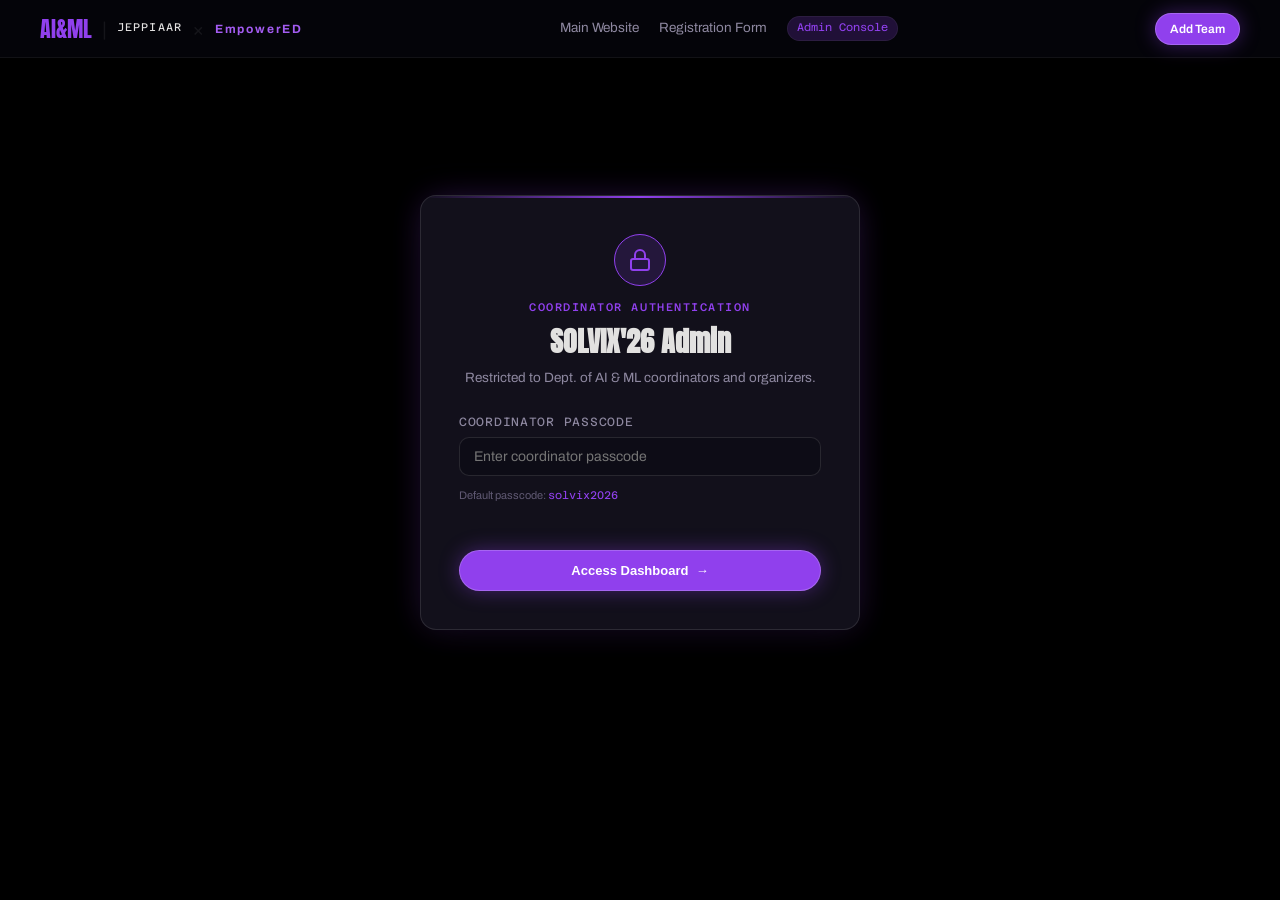
==== admin.html @ bdf1dc88 "Update admin.html" ====
<!DOCTYPE html>
<html lang="en">
<head>
<meta charset="utf-8">
<meta name="viewport" content="width=device-width, initial-scale=1, viewport-fit=cover">
<title>Admin Dashboard — SOLVIX'26 | HackRush 2K26</title>
<meta name="description" content="Coordinator & Admin Management Portal for SOLVIX'26 24-hour hackathon.">
<meta name="theme-color" content="#000000">
<meta name="color-scheme" content="dark">
<link rel="icon" href="data:image/svg+xml,%3Csvg xmlns='http://www.w3.org/2000/svg' viewBox='0 0 100 100'%3E%3Crect width='100' height='100' rx='22' fill='%23000000'/%3E%3Ctext x='50' y='50' dy='.36em' text-anchor='middle' font-family='sans-serif' font-weight='700' font-size='74' fill='%239040ED'%3ES%3C/text%3E%3C/svg%3E">
<link rel="preconnect" href="https://fonts.googleapis.com">
<link rel="preconnect" href="https://fonts.gstatic.com" crossorigin>
<link rel="stylesheet" href="https://fonts.googleapis.com/css2?family=Anton&family=Archivo:wght@400;500;600;700&family=Azeret+Mono:wght@400;500&display=swap">

<!-- Supabase CDN for live database sync if configured -->
<script src="https://cdn.jsdelivr.net/npm/@supabase/supabase-js@2"></script>
<script>
  // Optional built-in Supabase configuration. Keep credentials in this page or leave blank for local fallback.
  window.SOLVIX_SUPABASE_CONFIG = window.SOLVIX_SUPABASE_CONFIG || { url: 'https://jcpkgwbmalxhooxscpve.supabase.co', anonKey: 'sb_publishable_9Qg6FE8AYh88bM0kfgV_-g_rUemvzop' };
</script>

<style>
/* ==========================================================================
   SOLVIX'26 / HACKRUSH 2K26 — STANDALONE ADMIN STYLESHEET
   Self-contained: tokens, resets, cards, tables, badges, modals, animations
   ========================================================================== */
:root {
  --void: #000000;
  --ink: #06050b;
  --ink-2: #0b0912;
  --card: #12101b;
  --card-hover: #181525;
  --card-solid: #0e0c16;
  --border: rgba(226, 225, 224, 0.12);
  --border-subtle: rgba(226, 225, 224, 0.06);
  --border-focus: #9040ed;
  --r-card: 16px;
  --violet: #9040ed;
  --violet-lo: #5b2a96;
  --violet-glow: rgba(144, 64, 237, 0.38);
  --bone: #e2e1e0;
  --ash: #8e88a0;
  --ash-dim: #605973;
  --hair: rgba(226, 225, 224, 0.08);
  --hair-2: rgba(226, 225, 224, 0.05);
  --emerald: #10B981;
  --amber: #F59E0B;
  --crimson: #EF4444;
  --f-display: 'Anton', impact, sans-serif;
  --f-body: 'Archivo', system-ui, -apple-system, sans-serif;
  --f-mono: 'Azeret Mono', monospace;
}

*, *::before, *::after {
  box-sizing: border-box;
  margin: 0;
  padding: 0;
}

html {
  font-size: 16px;
  scroll-behavior: smooth;
  background-color: var(--void);
  color: var(--bone);
  font-family: var(--f-body);
  -webkit-font-smoothing: antialiased;
  -moz-osx-font-smoothing: grayscale;
}

body {
  min-height: 100vh;
  background-color: var(--void);
  color: var(--bone);
  overflow-x: hidden;
  position: relative;
  line-height: 1.5;
}

/* Background Atmosphere */
.hue {
  position: fixed;
  inset: 0;
  pointer-events: none;
  z-index: -2;
  background: 
    radial-gradient(ellipse 65% 50% at 50% -10%, rgba(144, 64, 237, 0.18), transparent 70%),
    radial-gradient(ellipse 50% 40% at 85% 90%, rgba(91, 42, 150, 0.12), transparent 60%),
    #000000;
}

.grain {
  position: fixed;
  inset: 0;
  pointer-events: none;
  z-index: -1;
  opacity: 0.025;
  background-image: radial-gradient(#fff 1px, transparent 1px);
  background-size: 24px 24px;
}

/* Typography Helpers */
.eyebrow {
  font-family: var(--f-mono);
  font-size: 11px;
  letter-spacing: 0.14em;
  text-transform: uppercase;
  color: var(--violet);
  margin-bottom: 6px;
  font-weight: 500;
}

.mono {
  font-family: var(--f-mono);
  font-variant-numeric: tabular-nums;
  letter-spacing: 0.02em;
}

.container {
  max-width: 1240px;
  margin-inline: auto;
  padding-inline: 20px;
}

/* Navigation */
.nav {
  position: fixed;
  top: 0;
  left: 0;
  right: 0;
  z-index: 90;
  background: rgba(6, 5, 11, 0.82);
  backdrop-filter: blur(14px);
  -webkit-backdrop-filter: blur(14px);
  border-bottom: 1px solid var(--border-subtle);
  padding: 12px 0;
}

.nav__in {
  display: flex;
  align-items: center;
  justify-content: space-between;
  gap: 16px;
}

.nav__logos {
  display: flex;
  align-items: center;
  gap: 10px;
  text-decoration: none;
}

.nav__links {
  display: flex;
  align-items: center;
  gap: 20px;
}

.nav__links a {
  color: var(--ash);
  text-decoration: none;
  font-size: 13.5px;
  transition: color 0.15s ease;
}

.nav__links a:hover {
  color: var(--bone);
}

.nav__right {
  display: flex;
  align-items: center;
  gap: 10px;
}

/* Buttons */
.btn {
  display: inline-flex;
  align-items: center;
  justify-content: center;
  gap: 8px;
  padding: 10px 18px;
  border-radius: 9999px;
  font-size: 13px;
  font-weight: 600;
  cursor: pointer;
  text-decoration: none;
  transition: all 0.2s cubic-bezier(0.16, 1, 0.3, 1);
  white-space: nowrap;
}

.btn--primary {
  background: var(--violet);
  color: #ffffff;
  border: 1px solid rgba(255, 255, 255, 0.2);
  box-shadow: 0 0 20px var(--violet-glow);
}

.btn--primary:hover {
  background: #9f54f7;
  transform: translateY(-1px);
  box-shadow: 0 0 26px rgba(144, 64, 237, 0.5);
}

.btn--ghost {
  background: rgba(226, 225, 224, 0.04);
  color: var(--bone);
  border: 1px solid var(--border);
}

.btn--ghost:hover {
  background: rgba(226, 225, 224, 0.09);
  border-color: rgba(226, 225, 224, 0.25);
  color: #fff;
}

.btn--sm {
  padding: 6px 14px;
  font-size: 12px;
}

/* Chips & Badges */
.chip {
  display: inline-flex;
  align-items: center;
  padding: 3px 9px;
  border-radius: 9999px;
  font-family: var(--f-mono);
  font-size: 11px;
  background: rgba(226, 225, 224, 0.06);
  border: 1px solid var(--border-subtle);
  color: var(--ash);
}

.dot {
  width: 6px;
  height: 6px;
  border-radius: 50%;
  display: inline-block;
  background: var(--ash);
}

.dot--live {
  background: var(--emerald);
  box-shadow: 0 0 8px var(--emerald);
}

/* Fields & Inputs */
.field {
  margin-bottom: 16px;
  display: flex;
  flex-direction: column;
  gap: 6px;
  text-align: left;
}

.field label {
  font-size: 12px;
  font-family: var(--f-mono);
  color: var(--ash);
  text-transform: uppercase;
  letter-spacing: 0.06em;
}

.field input,
.field select,
.filter-bar input,
.filter-bar select {
  background: rgba(14, 12, 22, 0.85);
  border: 1px solid var(--border);
  border-radius: 10px;
  padding: 11px 14px;
  color: var(--bone);
  font-family: var(--f-body);
  font-size: 14px;
  outline: none;
  transition: border-color 0.2s ease, box-shadow 0.2s ease;
}

.field input:focus,
.field select:focus,
.filter-bar input:focus,
.filter-bar select:focus {
  border-color: var(--border-focus);
  box-shadow: 0 0 0 3px rgba(144, 64, 237, 0.2);
}

.error-msg {
  color: var(--crimson);
  font-size: 12px;
  margin-top: 4px;
}

/* Login Wrapper */
.admin-login-wrap {
  min-height: 85vh;
  display: grid;
  place-items: center;
  padding: 100px 16px 40px;
}

.admin-login-card {
  background: var(--card);
  border: 1px solid var(--border);
  border-radius: var(--r-card);
  padding: clamp(28px, 4vw, 38px);
  max-width: 440px;
  width: 100%;
  box-shadow: 0 16px 48px -12px rgba(0, 0, 0, 0.7), 0 0 36px -8px var(--violet-glow);
  position: relative;
  overflow: hidden;
}

.admin-login-card::before {
  content: '';
  position: absolute;
  top: 0; left: 0; right: 0;
  height: 2px;
  background: linear-gradient(90deg, transparent, var(--violet), transparent);
}

/* Stat Cards */
.stat-card {
  background: var(--card);
  border: 1px solid var(--border);
  border-radius: var(--r-card);
  padding: 22px 24px;
  position: relative;
  overflow: hidden;
  transition: transform 0.2s ease, border-color 0.2s ease;
}

.stat-card:hover {
  transform: translateY(-2px);
  border-color: rgba(144, 64, 237, 0.35);
}

.stat-card::after {
  content: '';
  position: absolute;
  bottom: 0; left: 0; right: 0;
  height: 2px;
  background: var(--violet);
  opacity: 0.6;
}

.stat-k {
  font-family: var(--f-mono);
  font-size: 11px;
  letter-spacing: 0.1em;
  text-transform: uppercase;
  color: var(--ash);
  margin: 0;
}

.stat-v {
  font-family: var(--f-display);
  font-size: 38px;
  line-height: 1.1;
  color: var(--bone);
  margin: 8px 0 0;
}

.stat-sub {
  font-size: 12px;
  color: var(--ash-dim);
  margin: 4px 0 0;
}

/* Filter Bar */
.filter-bar {
  background: var(--card);
  border: 1px solid var(--border);
  border-radius: var(--r-card);
  padding: 16px 20px;
  display: flex;
  flex-wrap: wrap;
  gap: 14px;
  align-items: center;
  justify-content: space-between;
  margin-bottom: 24px;
}

/* Table */
.tbl-wrap {
  background: var(--card);
  border: 1px solid var(--border);
  border-radius: var(--r-card);
  overflow-x: auto;
  margin-bottom: 40px;
  box-shadow: 0 10px 30px rgba(0, 0, 0, 0.4);
}

.reg-tbl {
  width: 100%;
  border-collapse: collapse;
  font-size: 13.5px;
  text-align: left;
}

.reg-tbl th {
  background: rgba(255, 255, 255, 0.03);
  padding: 14px 16px;
  font-family: var(--f-mono);
  font-size: 11px;
  text-transform: uppercase;
  letter-spacing: 0.08em;
  color: var(--ash);
  border-bottom: 1px solid var(--border);
  white-space: nowrap;
}

.reg-tbl td {
  padding: 14px 16px;
  border-bottom: 1px solid rgba(255, 255, 255, 0.04);
  color: var(--bone);
  vertical-align: middle;
}

.reg-tbl tr:hover td {
  background: rgba(144, 64, 237, 0.05);
}

/* Status Badges */
.status-badge {
  display: inline-flex;
  align-items: center;
  gap: 6px;
  padding: 4px 11px;
  border-radius: 9999px;
  font-family: var(--f-mono);
  font-size: 11px;
  text-transform: uppercase;
  letter-spacing: 0.05em;
  font-weight: 600;
}

.status-badge.verified,
.status-badge.approved {
  background: rgba(16, 185, 129, 0.14);
  color: #10B981;
  border: 1px solid rgba(16, 185, 129, 0.32);
}

.status-badge.pending {
  background: rgba(245, 158, 11, 0.14);
  color: #F59E0B;
  border: 1px solid rgba(245, 158, 11, 0.32);
}

.status-badge.rejected {
  background: rgba(239, 68, 68, 0.14);
  color: #EF4444;
  border: 1px solid rgba(239, 68, 68, 0.32);
}

/* Action Buttons */
.action-btn-group {
  display: flex;
  gap: 6px;
  align-items: center;
}

.action-icon-btn {
  padding: 6px 11px;
  border-radius: 8px;
  font-size: 12px;
  font-weight: 500;
  cursor: pointer;
  border: 1px solid var(--border);
  background: rgba(255, 255, 255, 0.04);
  color: var(--bone);
  transition: all 0.18s ease;
  display: inline-flex;
  align-items: center;
  gap: 5px;
}

.action-icon-btn:hover {
  background: var(--violet);
  border-color: var(--violet);
  color: #fff;
}

.action-icon-btn.btn-approve:hover {
  background: var(--emerald);
  border-color: var(--emerald);
  color: #000;
}

.action-icon-btn.btn-reject:hover {
  background: var(--crimson);
  border-color: var(--crimson);
  color: #fff;
}

/* Modals */
#detailModal, #sqlModal, #supaConfigModal {
  display: none;
  position: fixed;
  inset: 0;
  background: rgba(0, 0, 0, 0.88);
  backdrop-filter: blur(14px);
  -webkit-backdrop-filter: blur(14px);
  z-index: 1000;
  overflow-y: auto;
  padding: 40px 16px;
}

#detailModal.active, #sqlModal.active, #supaConfigModal.active {
  display: grid;
  place-items: center;
}

.detail-card {
  background: #110f1a;
  border: 1px solid var(--border);
  border-radius: 18px;
  max-width: 740px;
  width: 100%;
  padding: clamp(24px, 3.5vw, 34px);
  position: relative;
  box-shadow: 0 24px 64px -12px rgba(0, 0, 0, 0.8), 0 0 34px -8px var(--violet-glow);
}

.facts__k {
  font-family: var(--f-mono);
  font-size: 10.5px;
  letter-spacing: 0.1em;
  text-transform: uppercase;
  color: var(--ash-dim);
}

@keyframes spin {
  from { transform: rotate(0deg); }
  to { transform: rotate(360deg); }
}

@media (max-width: 800px) {
  .nav__links { display: none; }
  .filter-bar { flex-direction: column; align-items: stretch; }
}
</style>
</head>
<body>

<div class="hue"></div>
<div class="grain"></div>

<!-- ================= NAV ================= -->
<header class="nav" id="nav">
  <div class="container nav__in">
    <a href="index.html" class="nav__logos">
      <span style="font-family:var(--f-display); font-size:22px; color:var(--violet);">AI&amp;ML</span>
      <span style="color:var(--hair); font-size:20px;">|</span>
      <span style="font-family:var(--f-mono); font-size:11px; letter-spacing:0.1em; color:var(--bone);">JEPPIAAR</span>
      <span style="color:var(--hair); font-size:20px;">&times;</span>
      <span style="font-family:var(--f-body); font-weight:700; font-size:12px; letter-spacing:0.15em; color:#A45CF2;">EmpowerED</span>
    </a>
    <nav class="nav__links">
      <a href="index.html">Main Website</a>
      <a href="register.html">Registration Form</a>
      <span class="chip" style="background:rgba(144,64,237,0.2); color:var(--violet); font-size:11px;">Admin Console</span>
    </nav>
    <div class="nav__right">
      <button id="logoutBtn" class="btn btn--ghost btn--sm" style="display:none;">Sign Out</button>
      <a class="btn btn--primary btn--sm" href="register.html">Add Team</a>
    </div>
  </div>
</header>

<!-- ================= LOGIN SECTION ================= -->
<div id="loginView" class="admin-login-wrap">
  <div class="admin-login-card">
    <div style="text-align:center; margin-bottom:24px;">
      <div style="width:52px; height:52px; border-radius:50%; background:rgba(144, 64, 237, 0.15); border:1px solid var(--violet); color:var(--violet); display:grid; place-items:center; margin:0 auto 14px;">
        <svg width="24" height="24" viewBox="0 0 24 24" fill="none" stroke="currentColor" stroke-width="2"><rect x="3" y="11" width="18" height="11" rx="2" ry="2"/><path d="M7 11V7a5 5 0 0 1 10 0v4"/></svg>
      </div>
      <p class="eyebrow" style="margin:0;">Coordinator Authentication</p>
      <h2 style="font-family:var(--f-display); font-size:28px; margin:4px 0;">SOLVIX'26 Admin</h2>
      <p style="color:var(--ash); font-size:13.5px; margin-top:6px;">Restricted to Dept. of AI &amp; ML coordinators and organizers.</p>
    </div>

    <form id="adminLoginForm">
      <div class="field">
        <label for="adminPass">Coordinator Passcode</label>
        <input type="password" id="adminPass" placeholder="Enter coordinator passcode" required autocomplete="current-password">
        <small style="color:var(--ash-dim); font-size:11px; margin-top:5px; display:block;">Default passcode: <code style="color:var(--violet); font-family:var(--f-mono);">solvix2026</code></small>
        <small class="error-msg" id="loginError"></small>
      </div>

      <button type="submit" class="btn btn--primary" style="width:100%; margin-top:20px; padding:12px;">
        Access Dashboard &nbsp;&rarr;
      </button>
    </form>
  </div>
</div>

<!-- ================= DASHBOARD MAIN VIEW ================= -->
<div id="dashboardView" style="display:none; padding:120px 0 60px;">
  <div class="container">

    <!-- Header bar -->
    <div style="display:flex; flex-wrap:wrap; justify-content:space-between; align-items:flex-end; gap:16px; margin-bottom:30px;">
      <div>
        <p class="eyebrow">Event Management Console</p>
        <h1 style="font-family:var(--f-display); font-size:clamp(32px, 5vw, 48px); margin:4px 0 0;">
          Registrations &amp; Verification
        </h1>
      </div>

      <div style="display:flex; gap:10px; flex-wrap:wrap;">
        <button id="showSupaConfigBtn" class="btn btn--ghost btn--sm" style="border-color:rgba(144,64,237,0.4); color:var(--violet);">
          <svg width="15" height="15" viewBox="0 0 24 24" fill="none" stroke="currentColor" stroke-width="2"><circle cx="12" cy="12" r="3"/><path d="M19.4 15a1.65 1.65 0 0 0 .33 1.82l.06.06a2 2 0 0 1 0 2.83 2 2 0 0 1-2.83 0l-.06-.06a1.65 1.65 0 0 0-1.82-.33 1.65 1.65 0 0 0-1 1.51V21a2 2 0 0 1-2 2 2 2 0 0 1-2-2v-.09A1.65 1.65 0 0 0 9 19.4a1.65 1.65 0 0 0-1.82.33l-.06.06a2 2 0 0 1-2.83 0 2 2 0 0 1 0-2.83l.06-.06a1.65 1.65 0 0 0 .33-1.82 1.65 1.65 0 0 0-1.51-1H3a2 2 0 0 1-2-2 2 2 0 0 1 2-2h.09A1.65 1.65 0 0 0 4.6 9a1.65 1.65 0 0 0-.33-1.82l-.06-.06a2 2 0 0 1 0-2.83 2 2 0 0 1 2.83 0l.06.06a1.65 1.65 0 0 0 1.82.33H9a1.65 1.65 0 0 0 1-1.51V3a2 2 0 0 1 2-2 2 2 0 0 1 2 2v.09a1.65 1.65 0 0 0 1 1.51 1.65 1.65 0 0 0 1.82-.33l.06-.06a2 2 0 0 1 2.83 0 2 2 0 0 1 0 2.83l-.06.06a1.65 1.65 0 0 0-.33 1.82V9a1.65 1.65 0 0 0 1.51 1H21a2 2 0 0 1 2 2 2 2 0 0 1-2 2h-.09a1.65 1.65 0 0 0-1.51 1z"/></svg>
          Connect Supabase
        </button>
        <button id="showSqlBtn" class="btn btn--ghost btn--sm">
          <svg width="15" height="15" viewBox="0 0 24 24" fill="none" stroke="currentColor" stroke-width="2"><path d="M4 7c0-2.2 3.6-4 8-4s8 1.8 8 4-3.6 4-8 4-8-1.8-8-4zM4 7v10c0 2.2 3.6 4 8 4s8-1.8 8-4V7"/></svg>
          Supabase SQL Setup
        </button>
        <button id="exportCsvBtn" class="btn btn--ghost btn--sm">
          <svg width="15" height="15" viewBox="0 0 24 24" fill="none" stroke="currentColor" stroke-width="2"><path d="M21 15v4a2 2 0 0 1-2 2H5a2 2 0 0 1-2-2v-4M7 10l5 5 5-5M12 15V3"/></svg>
          Export to CSV
        </button>
        <button id="refreshBtn" class="btn btn--primary btn--sm">
          <svg width="15" height="15" viewBox="0 0 24 24" fill="none" stroke="currentColor" stroke-width="2"><polyline points="23 4 23 10 17 10"/><polyline points="1 20 1 14 7 14"/><path d="M3.51 9a9 9 0 0 1 14.85-3.36L23 10M1 14l4.64 4.36A9 9 0 0 0 20.49 15"/></svg>
          Refresh Data
        </button>
      </div>
    </div>

    <!-- STATS CARDS -->
    <div style="display:grid; grid-template-columns:repeat(auto-fit, minmax(200px, 1fr)); gap:16px; margin-bottom:28px;">
      <div class="stat-card">
        <p class="stat-k">Total Teams</p>
        <p class="stat-v" id="statTotal">0</p>
        <p class="stat-sub">Strict Cap: 30 teams</p>
      </div>
      <div class="stat-card">
        <p class="stat-k">Slots Available</p>
        <p class="stat-v" id="statSlots" style="color:var(--violet);">30</p>
        <p class="stat-sub">Remaining openings</p>
      </div>
      <div class="stat-card">
        <p class="stat-k">Verified &amp; Paid</p>
        <p class="stat-v" id="statVerified" style="color:var(--emerald);">0</p>
        <p class="stat-sub">&#8377;299 received &amp; confirmed</p>
      </div>
      <div class="stat-card">
        <p class="stat-k">Pending Review</p>
        <p class="stat-v" id="statPending" style="color:var(--amber);">0</p>
        <p class="stat-sub">Awaiting verification</p>
      </div>
      <div class="stat-card">
        <p class="stat-k">Total Fees Collected</p>
        <p class="stat-v" id="statRevenue" style="color:var(--bone);">&#8377;0</p>
        <p class="stat-sub">From verified teams</p>
      </div>
    </div>

    <!-- FILTER & SEARCH BAR -->
    <div class="filter-bar">
      <div style="display:flex; flex:1; min-width:260px; max-width:440px;">
        <input type="text" id="searchInput" placeholder="Search by team, leader, college, ID, or UTR..." style="width:100%; padding:10px 14px; font-size:13px;">
      </div>

      <div style="display:flex; gap:10px; align-items:center;">
        <span style="font-family:var(--f-mono); font-size:12px; color:var(--ash);">Filter Status:</span>
        <select id="statusFilter" style="padding:10px 14px; font-size:13px; width:auto;">
          <option value="all">All Registrations</option>
          <option value="pending">Pending</option>
          <option value="verified">Verified</option>
          <option value="rejected">Rejected</option>
        </select>
      </div>
    </div>

    <!-- TABLE -->
    <div class="tbl-wrap">
      <table class="reg-tbl">
        <thead>
          <tr>
            <th>Reg ID</th>
            <th>Team Name &amp; College</th>
            <th>Size</th>
            <th>Leader &amp; Contact</th>
            <th>Transaction ID</th>
            <th>Status</th>
            <th>Payment Proof</th>
            <th>Actions</th>
          </tr>
        </thead>
        <tbody id="regTableBody">
          <tr>
            <td colspan="8" style="text-align:center; padding:40px; color:var(--ash);">
              Loading registrations from database...
            </td>
          </tr>
        </tbody>
      </table>
    </div>

  </div>
</div>

<!-- ================= FULL TEAM DETAIL MODAL ================= -->
<div id="detailModal">
  <div class="detail-card">
    <div style="display:flex; justify-content:space-between; align-items:flex-start; margin-bottom:20px;">
      <div>
        <span id="dtRegId" style="font-family:var(--f-mono); font-size:12px; color:var(--violet);">SOLVIX-26-XXXX</span>
        <h2 id="dtTeamName" style="font-family:var(--f-display); font-size:26px; margin:4px 0 0;">Team Details</h2>
        <p id="dtCollege" style="color:var(--ash); font-size:14px; margin:2px 0 0;">College Name</p>
      </div>
      <button id="closeDetailBtn" class="btn btn--ghost btn--sm">&times; Close</button>
    </div>

    <div style="display:grid; grid-template-columns:1fr 1fr; gap:16px; margin-bottom:20px; background:rgba(255,255,255,0.03); padding:16px; border-radius:12px;">
      <div>
        <span class="facts__k">Transaction / UTR ID</span>
        <p id="dtTxnId" class="mono" style="margin:4px 0 0; font-size:15px; color:#fff;">-</p>
      </div>
      <div>
        <span class="facts__k">Current Status</span>
        <p id="dtStatus" style="margin:4px 0 0;">-</p>
      </div>
    </div>

    <h4 style="font-family:var(--f-mono); font-size:12px; letter-spacing:0.1em; text-transform:uppercase; color:var(--ash); margin-bottom:12px;">
      Registered Members &amp; ID Cards
    </h4>
    <div id="dtMembersList" style="display:grid; gap:12px; margin-bottom:24px;"></div>

    <div style="margin-bottom:24px;">
      <h4 style="font-family:var(--f-mono); font-size:12px; letter-spacing:0.1em; text-transform:uppercase; color:var(--ash); margin-bottom:10px;">
        Payment Receipt Screenshot
      </h4>
      <div id="dtPaymentContainer" style="max-height:260px; overflow:hidden; border-radius:10px; border:1px solid var(--border); background:rgba(0,0,0,0.5); display:grid; place-items:center; padding:10px;">
        <img id="dtPaymentImg" src="" alt="Receipt" style="max-height:240px; max-width:100%; object-fit:contain; border-radius:6px; display:none;">
        <span id="dtPaymentLink">No screenshot preview</span>
      </div>
    </div>

    <div id="dtActionsBar" style="display:flex; justify-content:flex-end; gap:10px;"></div>
  </div>
</div>

<!-- ================= SUPABASE CONNECTION MODAL ================= -->
<div id="supaConfigModal">
  <div class="detail-card" style="max-width:620px;">
    <div style="display:flex; justify-content:space-between; align-items:center; margin-bottom:14px;">
      <div style="display:flex; align-items:center; gap:10px;">
        <div style="width:36px; height:36px; border-radius:50%; background:rgba(144, 64, 237, 0.15); border:1px solid var(--violet); color:var(--violet); display:grid; place-items:center;">
          <svg width="18" height="18" viewBox="0 0 24 24" fill="none" stroke="currentColor" stroke-width="2"><path d="M12 2v20M17 5H9.5a3.5 3.5 0 0 0 0 7h5a3.5 3.5 0 0 1 0 7H6"/></svg>
        </div>
        <h3 style="font-family:var(--f-display); font-size:22px; margin:0; color:var(--bone);">Supabase Settings</h3>
      </div>
      <button id="closeSupaConfigBtn" class="btn btn--ghost btn--sm">&times; Close</button>
    </div>

    <div id="supaStatusBadge" style="margin-bottom:18px; padding:12px 16px; border-radius:10px; font-size:13px; font-family:var(--f-mono); background:rgba(255,255,255,0.03); border:1px solid var(--border);">
      Checking configuration status...
    </div>

    <p style="color:var(--ash); font-size:13.5px; line-height:1.6; margin:0 0 16px;">
      Enter your Supabase project credentials. You can copy these from your <a href="https://supabase.com/dashboard" target="_blank" rel="noopener" style="color:var(--violet); text-decoration:underline;">Supabase Dashboard</a> &rarr; <b>Project Settings &rarr; API</b>. Once connected, registrations and live slot counters immediately sync across the whole app.
    </p>

    <div style="display:grid; gap:14px; margin-bottom:20px;">
      <div class="field">
        <label for="cfgSupaUrl">Project URL</label>
        <input type="text" id="cfgSupaUrl" placeholder="https://xyzabcdefghijklmnop.supabase.co" autocomplete="off">
        <small style="color:var(--ash-dim); font-size:11px; margin-top:3px;">Your Supabase Project URL (e.g. https://your-ref.supabase.co)</small>
      </div>

      <div class="field">
        <label for="cfgSupaKey">Anon Public Key</label>
        <input type="text" id="cfgSupaKey" placeholder="eyJhbGciOiJIUzI1NiIsInR5cCI6IkpXVCJ9..." autocomplete="off">
        <small style="color:var(--ash-dim); font-size:11px; margin-top:3px;">Your project's anon / public API key</small>
      </div>
    </div>

    <div id="supaTestFeedback" style="display:none; margin-bottom:16px; font-size:12.5px; font-family:var(--f-mono);"></div>

    <div style="display:flex; flex-wrap:wrap; justify-content:space-between; align-items:center; gap:10px; border-top:1px solid var(--hair-2); padding-top:16px;">
      <button type="button" id="clearSupaConfigBtn" class="btn btn--ghost btn--sm" style="color:#FCA5A5; border-color:rgba(239,68,68,0.3);">
        Disconnect / Reset
      </button>

      <div style="display:flex; gap:10px;">
        <button type="button" id="testSupaConfigBtn" class="btn btn--ghost btn--sm">
          Test Connection
        </button>
        <button type="button" id="saveSupaConfigBtn" class="btn btn--primary btn--sm">
          Save &amp; Connect
        </button>
      </div>
    </div>
  </div>
</div>

<!-- ================= SQL SETUP MODAL ================= -->
<div id="sqlModal">
  <div class="detail-card" style="max-width:680px;">
    <div style="display:flex; justify-content:space-between; align-items:center; margin-bottom:16px;">
      <h3 style="font-family:var(--f-display); font-size:22px; margin:0;">Supabase Database Schema</h3>
      <button id="closeSqlBtn" class="btn btn--ghost btn--sm">&times; Close</button>
    </div>
    <p style="color:var(--ash); font-size:13.5px; line-height:1.6; margin:0 0 14px;">
      To use a live Supabase project, copy and run this SQL query in your Supabase SQL Editor. It creates the <code style="color:var(--violet);">teams</code> table and sets up Row Level Security (RLS) policies.
    </p>
    <pre id="sqlCodeBlock" style="background:#0a0a0c; border:1px solid var(--border); border-radius:8px; padding:16px; font-family:var(--f-mono); font-size:12px; color:var(--bone); max-height:260px; overflow-y:auto; line-height:1.5; white-space:pre-wrap;"></pre>
    <div style="display:flex; justify-content:flex-end; margin-top:16px; gap:10px;">
      <button id="copySqlBtn" class="btn btn--primary btn--sm">Copy SQL</button>
    </div>
  </div>
</div>

<!-- ==========================================================================
     STANDALONE JAVASCRIPT LOGIC
     Authentication, Supabase Integration, LocalStorage Sync, Stats, Modals, CSV
     ========================================================================== -->
<script>
(function() {
  const LOCAL_STORAGE_KEY = 'hackrush_2k26_local_teams';
  const ADMIN_PASSCODES = ['solvix2026', 'admin@solvix', 'solvixadmin'];

  const SUPABASE_SCHEMA_SQL = `-- HACKRUSH 2K26 / SOLVIX'26 DATABASE SCHEMA
CREATE TABLE IF NOT EXISTS public.teams (
    id UUID PRIMARY KEY DEFAULT gen_random_uuid(),
    registration_id TEXT UNIQUE NOT NULL,
    team_name TEXT NOT NULL,
    college_name TEXT NOT NULL,
    team_size INTEGER NOT NULL CHECK (team_size IN (2, 3)),
    leader_name TEXT NOT NULL,
    leader_email TEXT NOT NULL,
    leader_phone TEXT NOT NULL,
    leader_year TEXT NOT NULL,
    leader_department TEXT NOT NULL,
    leader_parent_mobile TEXT DEFAULT '',
    leader_incharge_mobile TEXT DEFAULT '',
    leader_id_card_url TEXT NOT NULL,
    transaction_id TEXT DEFAULT '',
    payment_proof_url TEXT NOT NULL,
    whatsapp_joined BOOLEAN NOT NULL DEFAULT false,
    status TEXT NOT NULL DEFAULT 'pending' CHECK (status IN ('pending', 'approved', 'rejected')),
    created_at TIMESTAMPTZ NOT NULL DEFAULT now()
);

CREATE TABLE IF NOT EXISTS public.team_members (
    id UUID PRIMARY KEY DEFAULT gen_random_uuid(),
    team_id UUID NOT NULL REFERENCES public.teams(id) ON DELETE CASCADE,
    name TEXT NOT NULL,
    email TEXT NOT NULL,
    phone TEXT NOT NULL,
    year TEXT NOT NULL,
    college TEXT NOT NULL,
    department TEXT NOT NULL,
    id_card_url TEXT NOT NULL,
    is_leader BOOLEAN NOT NULL DEFAULT false,
    created_at TIMESTAMPTZ NOT NULL DEFAULT now()
);

-- Required public storage buckets for registration uploads.
INSERT INTO storage.buckets (id, name, public)
VALUES
    ('id-cards', 'id-cards', true),
    ('payment-receipts', 'payment-receipts', true)
ON CONFLICT (id) DO UPDATE SET public = EXCLUDED.public;

ALTER TABLE public.teams ENABLE ROW LEVEL SECURITY;
ALTER TABLE public.team_members ENABLE ROW LEVEL SECURITY;

DROP POLICY IF EXISTS "Allow public insert into teams" ON public.teams;
DROP POLICY IF EXISTS "Allow public insert into team_members" ON public.team_members;
DROP POLICY IF EXISTS "Allow public read teams" ON public.teams;
DROP POLICY IF EXISTS "Allow public update teams" ON public.teams;
DROP POLICY IF EXISTS "Allow public read team_members" ON public.team_members;
DROP POLICY IF EXISTS "Allow public upload registration files" ON storage.objects;

CREATE POLICY "Allow public insert into teams" ON public.teams FOR INSERT TO anon, authenticated WITH CHECK (true);
CREATE POLICY "Allow public insert into team_members" ON public.team_members FOR INSERT TO anon, authenticated WITH CHECK (true);
CREATE POLICY "Allow public read teams" ON public.teams FOR SELECT TO anon, authenticated USING (true);
CREATE POLICY "Allow public update teams" ON public.teams FOR UPDATE TO anon, authenticated USING (true) WITH CHECK (true);
CREATE POLICY "Allow public read team_members" ON public.team_members FOR SELECT TO anon, authenticated USING (true);
CREATE POLICY "Allow public upload registration files" ON storage.objects FOR INSERT TO anon, authenticated WITH CHECK (bucket_id IN ('id-cards', 'payment-receipts'));

CREATE POLICY "Allow authenticated full access to teams" ON public.teams FOR ALL TO authenticated USING (true);
CREATE POLICY "Allow authenticated full access to team_members" ON public.team_members FOR ALL TO authenticated USING (true);`;

  // Default seed teams if local storage is clean
  const INITIAL_SEEDS = [
    {
      id: 'd9b73f8a-9a1b-4f11-9a99-b1d6f1a8c001',
      registration_id: 'HR26-CYBER',
      team_name: 'CyberPioneers',
      team_size: 3,
      leader_name: 'Aravind Swaminathan',
      leader_study_year: 'Third year',
      leader_college: 'Jeppiaar Engineering College',
      leader_department: 'Artificial Intelligence & Machine Learning',
      leader_mobile: '9840123456',
      leader_email: 'aravind.aiml@jeppiaar.ac.in',
      leader_parent_mobile: '9840987654',
      leader_hod_mobile: '9444112233',
      leader_id_card_url: 'https://images.unsplash.com/photo-1534528741775-53994a69daeb?w=500&auto=format&fit=crop&q=60',
      payment_screenshot_url: 'https://images.unsplash.com/photo-1554224155-8d04cb21cd6c?w=600&auto=format&fit=crop&q=60',
      transaction_id: 'UTR4928109384',
      status: 'approved',
      whatsapp_joined: true,
      created_at: new Date(Date.now() - 86400000 * 2).toISOString(),
      members: [
        {
          member_no: 1,
          member_name: 'Sneha Venkatesh',
          study_year: 'Third year',
          college: 'Jeppiaar Engineering College',
          department: 'Computer Science and Engineering',
          mobile: '9790123456',
          email: 'sneha.v@jeppiaar.ac.in',
          id_card_url: 'https://images.unsplash.com/photo-1517841905240-472988babdf9?w=500&auto=format&fit=crop&q=60',
        },
        {
          member_no: 2,
          member_name: 'Rohit Kanna',
          study_year: 'Third year',
          college: 'Jeppiaar Engineering College',
          department: 'Information Technology',
          mobile: '9884123456',
          email: 'rohit.k@jeppiaar.ac.in',
          id_card_url: 'https://images.unsplash.com/photo-1539571696357-5a69c17a67c6?w=500&auto=format&fit=crop&q=60',
        }
      ]
    },
    {
      id: 'e1a82c44-b23c-4a33-8822-c3e5f2b9d002',
      registration_id: 'HR26-NEXUS',
      team_name: 'UrbanSync Matrix',
      team_size: 2,
      leader_name: 'Pooja Ramachandran',
      leader_study_year: 'Final year',
      leader_college: 'Anna University, CEG Campus',
      leader_department: 'ECE',
      leader_mobile: '9445123456',
      leader_email: 'pooja.ram@ceg.edu',
      leader_parent_mobile: '9445987654',
      leader_hod_mobile: '9841002244',
      leader_id_card_url: 'https://images.unsplash.com/photo-1573496359142-b8d87734a5a2?w=500&auto=format&fit=crop&q=60',
      payment_screenshot_url: 'https://images.unsplash.com/photo-1554224155-8d04cb21cd6c?w=600&auto=format&fit=crop&q=60',
      transaction_id: 'UTR8839201948',
      status: 'pending',
      whatsapp_joined: false,
      created_at: new Date(Date.now() - 86400000).toISOString(),
      members: [
        {
          member_no: 1,
          member_name: 'Karthik Raja',
          study_year: 'Final year',
          college: 'Anna University, CEG Campus',
          department: 'ECE',
          mobile: '9445889900',
          email: 'karthik.r@ceg.edu',
          id_card_url: 'https://images.unsplash.com/photo-1507003211169-0a1dd7228f2d?w=500&auto=format&fit=crop&q=60',
        }
      ]
    }
  ];

  // DOM Elements
  const loginView = document.getElementById('loginView');
  const dashboardView = document.getElementById('dashboardView');
  const adminLoginForm = document.getElementById('adminLoginForm');
  const adminPassInput = document.getElementById('adminPass');
  const loginError = document.getElementById('loginError');
  const logoutBtn = document.getElementById('logoutBtn');

  const statTotal = document.getElementById('statTotal');
  const statSlots = document.getElementById('statSlots');
  const statVerified = document.getElementById('statVerified');
  const statPending = document.getElementById('statPending');
  const statRevenue = document.getElementById('statRevenue');

  const regTableBody = document.getElementById('regTableBody');
  const searchInput = document.getElementById('searchInput');
  const statusFilter = document.getElementById('statusFilter');
  const refreshBtn = document.getElementById('refreshBtn');
  const exportCsvBtn = document.getElementById('exportCsvBtn');

  const detailModal = document.getElementById('detailModal');
  const closeDetailBtn = document.getElementById('closeDetailBtn');
  const sqlModal = document.getElementById('sqlModal');
  const showSqlBtn = document.getElementById('showSqlBtn');
  const closeSqlBtn = document.getElementById('closeSqlBtn');
  const copySqlBtn = document.getElementById('copySqlBtn');
  const sqlCodeBlock = document.getElementById('sqlCodeBlock');

  // Supabase Config Modal Elements
  const supaConfigModal = document.getElementById('supaConfigModal');
  const showSupaConfigBtn = document.getElementById('showSupaConfigBtn');
  const closeSupaConfigBtn = document.getElementById('closeSupaConfigBtn');
  const cfgSupaUrl = document.getElementById('cfgSupaUrl');
  const cfgSupaKey = document.getElementById('cfgSupaKey');
  const supaStatusBadge = document.getElementById('supaStatusBadge');
  const supaTestFeedback = document.getElementById('supaTestFeedback');
  const testSupaConfigBtn = document.getElementById('testSupaConfigBtn');
  const saveSupaConfigBtn = document.getElementById('saveSupaConfigBtn');
  const clearSupaConfigBtn = document.getElementById('clearSupaConfigBtn');

  let allTeams = [];
  let supabaseClient = null;

  // Supabase Config Resolver
  function getActiveSupabaseConfig() {
    // 1. Check window.SOLVIX_SUPABASE_CONFIG from supabase-config.js
    if (window.SOLVIX_SUPABASE_CONFIG && window.SOLVIX_SUPABASE_CONFIG.url && window.SOLVIX_SUPABASE_CONFIG.anonKey) {
      const u = window.SOLVIX_SUPABASE_CONFIG.url.trim();
      const k = window.SOLVIX_SUPABASE_CONFIG.anonKey.trim();
      if (u.length > 5 && k.length > 10) {
        return { url: u, anonKey: k, source: 'supabase-config.js' };
      }
    }
    // 2. Check localStorage
    try {
      const stored = localStorage.getItem('hackrush_supabase_config');
      if (stored) {
        const parsed = JSON.parse(stored);
        if (parsed.url && parsed.anonKey) {
          return { url: parsed.url.trim(), anonKey: parsed.anonKey.trim(), source: 'Browser Storage' };
        }
      }
    } catch (e) {}
    return null;
  }

  function updateSupaBadge() {
    if (!supaStatusBadge) return;
    const cfg = getActiveSupabaseConfig();
    if (cfg) {
      supaStatusBadge.style.background = 'rgba(16, 185, 129, 0.12)';
      supaStatusBadge.style.border = '1px solid rgba(16, 185, 129, 0.4)';
      supaStatusBadge.style.color = '#34D399';
      supaStatusBadge.innerHTML = `<span style="font-weight:700;">&#x25CF; CONNECTED</span> &mdash; ${cfg.url.substring(0, 38)}... <span style="opacity:0.75;">(${cfg.source})</span>`;
    } else {
      supaStatusBadge.style.background = 'rgba(245, 158, 11, 0.1)';
      supaStatusBadge.style.border = '1px solid rgba(245, 158, 11, 0.3)';
      supaStatusBadge.style.color = '#FBBF24';
      supaStatusBadge.innerHTML = `<span style="font-weight:700;">&#x25CB; OFFLINE MODE</span> &mdash; Operating on local storage fallback. Enter keys below or edit <code>supabase-config.js</code> to enable live database sync.`;
    }
  }

  // Supabase Client Initialization
  function initSupabase() {
    try {
      const config = getActiveSupabaseConfig();
      if (config && config.url && config.anonKey && window.supabase) {
        supabaseClient = window.supabase.createClient(config.url, config.anonKey);
      } else {
        supabaseClient = null;
      }
    } catch (e) {
      console.warn('Supabase initialization error, falling back to local storage:', e);
      supabaseClient = null;
    }
    updateSupaBadge();
  }

  // Auth Functions
  function checkAuth() {
    const isAuthed = sessionStorage.getItem('solvix_admin_auth') === 'true';
    if (isAuthed) {
      if (loginView) loginView.style.display = 'none';
      if (dashboardView) dashboardView.style.display = 'block';
      if (logoutBtn) logoutBtn.style.display = 'inline-flex';
      loadRegistrations();
    } else {
      if (loginView) loginView.style.display = 'grid';
      if (dashboardView) dashboardView.style.display = 'none';
      if (logoutBtn) logoutBtn.style.display = 'none';
    }
  }

  adminLoginForm?.addEventListener('submit', function(e) {
    e.preventDefault();
    const pass = adminPassInput?.value.trim();
    if (ADMIN_PASSCODES.includes(pass)) {
      sessionStorage.setItem('solvix_admin_auth', 'true');
      if (loginError) loginError.textContent = '';
      checkAuth();
    } else {
      if (loginError) loginError.textContent = 'Invalid coordinator passcode. Please try again.';
      if (adminPassInput) adminPassInput.value = '';
    }
  });

  logoutBtn?.addEventListener('click', function() {
    sessionStorage.removeItem('solvix_admin_auth');
    checkAuth();
  });

  // Data Loading
  async function fetchTeams() {
    // 1. Try Supabase
    if (supabaseClient) {
      try {
        const { data: teamsData, error } = await supabaseClient
          .from('teams')
          .select('*, team_members(*)');
        if (!error && teamsData && teamsData.length > 0) {
          return teamsData.map(t => ({
            ...t,
            members: t.team_members || []
          }));
        }
      } catch (err) {
        console.warn('Supabase fetch failed, falling back to local storage:', err);
      }
    }

    // 2. Fallback to LocalStorage
    try {
      const raw = localStorage.getItem('solvix_registrations_v1') || localStorage.getItem(LOCAL_STORAGE_KEY);
      if (raw) {
        const parsed = JSON.parse(raw);
        if (Array.isArray(parsed) && parsed.length > 0) {
          return parsed;
        }
      }
      // Seed if completely empty
      localStorage.setItem(LOCAL_STORAGE_KEY, JSON.stringify(INITIAL_SEEDS));
      return INITIAL_SEEDS;
    } catch (e) {
      console.error('LocalStorage error:', e);
      return INITIAL_SEEDS;
    }
  }

  function isVerified(t) {
    return t.status === 'approved' || t.status === 'verified';
  }

  function updateStats(teams) {
    const total = teams.length;
    const verified = teams.filter(isVerified).length;
    const pending = teams.filter(t => t.status === 'pending').length;
    const active = teams.filter(t => t.status !== 'rejected').length;
    const slots = Math.max(0, 30 - active);

    if (statTotal) statTotal.textContent = String(total);
    if (statSlots) statSlots.textContent = String(slots);
    if (statVerified) statVerified.textContent = String(verified);
    if (statPending) statPending.textContent = String(pending);
    if (statRevenue) statRevenue.textContent = '₹' + (verified * 299);
  }

  async function loadRegistrations() {
    if (regTableBody) {
      regTableBody.innerHTML = `
        <tr>
          <td colspan="8" style="text-align:center; padding:40px; color:var(--ash);">
            <svg width="20" height="20" viewBox="0 0 24 24" fill="none" stroke="currentColor" stroke-width="2" style="animation:spin 1s linear infinite; vertical-align:middle; margin-right:8px;"><circle cx="12" cy="12" r="10" stroke-opacity="0.25"/><path d="M12 2a10 10 0 0 1 10 10"/></svg>
            Loading registrations...
          </td>
        </tr>
      `;
    }

    try {
      allTeams = await fetchTeams();
      updateStats(allTeams);
      renderTable();
    } catch (err) {
      console.error('Error fetching registrations:', err);
      if (regTableBody) {
        regTableBody.innerHTML = `
          <tr>
            <td colspan="8" style="text-align:center; padding:40px; color:#EF4444;">
              Failed to load registrations. Check console logs.
            </td>
          </tr>
        `;
      }
    }
  }

  function escapeHtml(str) {
    return (str || '').replace(/[&<>"']/g, function(m) {
      return ({ '&': '&amp;', '<': '&lt;', '>': '&gt;', '"': '&quot;', "'": '&#39;' })[m] || m;
    });
  }

  function renderTable() {
    if (!regTableBody) return;

    const query = searchInput?.value.trim().toLowerCase() || '';
    const status = statusFilter?.value || 'all';

    const filtered = allTeams.filter(function(t) {
      const isTeamVerified = isVerified(t);
      const matchesStatus =
        status === 'all' ||
        (status === 'verified' && isTeamVerified) ||
        t.status === status;

      const college = t.leader_college || t.college_name || '';
      const regId = t.registration_id || t.id || '';
      const matchesQuery =
        !query ||
        t.team_name.toLowerCase().includes(query) ||
        college.toLowerCase().includes(query) ||
        t.leader_name.toLowerCase().includes(query) ||
        regId.toLowerCase().includes(query) ||
        (t.transaction_id && t.transaction_id.toLowerCase().includes(query));

      return matchesStatus && matchesQuery;
    });

    if (filtered.length === 0) {
      regTableBody.innerHTML = `
        <tr>
          <td colspan="8" style="text-align:center; padding:40px; color:var(--ash);">
            No registrations found matching current search / filters.
          </td>
        </tr>
      `;
      return;
    }

    regTableBody.innerHTML = filtered.map(function(team) {
      const regId = team.registration_id || team.id;
      const college = team.leader_college || team.college_name || '';
      const phone = team.leader_mobile || team.leader_phone || '';
      const proofUrl = team.payment_screenshot_url || team.payment_proof_url || '';
      const verified = isVerified(team);

      return `
        <tr data-id="${team.id}">
          <td><strong style="font-family:var(--f-mono); font-size:12px; color:var(--violet);">${regId}</strong></td>
          <td>
            <div style="font-weight:600; color:var(--bone);">${escapeHtml(team.team_name)}</div>
            <div style="font-size:12px; color:var(--ash);">${escapeHtml(college)}</div>
          </td>
          <td><span class="chip" style="font-size:11px;">${team.team_size}</span></td>
          <td>
            <div>${escapeHtml(team.leader_name)}</div>
            <div style="font-size:11.5px; font-family:var(--f-mono); color:var(--ash);">${escapeHtml(phone)}</div>
          </td>
          <td><span class="mono" style="font-size:12px;">${escapeHtml(team.transaction_id || '-')}</span></td>
          <td>
            <span class="status-badge ${verified ? 'verified' : team.status}">
              <span class="dot ${verified ? 'dot--live' : ''}" style="${team.status === 'pending' ? 'background:#F59E0B' : team.status === 'rejected' ? 'background:#EF4444' : ''}"></span>
              ${verified ? 'Verified' : team.status}
            </span>
          </td>
          <td>
            ${proofUrl ? `
              <a href="${proofUrl}" target="_blank" rel="noopener" class="action-icon-btn" style="text-decoration:none;">
                <svg width="12" height="12" viewBox="0 0 24 24" fill="none" stroke="currentColor" stroke-width="2"><path d="M18 13v6a2 2 0 0 1-2 2H5a2 2 0 0 1-2-2V8a2 2 0 0 1 2-2h6M15 3h6v6M10 14L21 3"/></svg>
                View Receipt
              </a>
            ` : '<span style="color:var(--ash-dim); font-size:11px;">None</span>'}
          </td>
          <td>
            <div class="action-btn-group">
              <button class="action-icon-btn btn-details" data-id="${team.id}" title="View Details">
                Details
              </button>
              ${!verified ? `
                <button class="action-icon-btn btn-approve" data-id="${team.id}" title="Approve & Verify">
                  &check;
                </button>
              ` : ''}
              ${team.status !== 'rejected' ? `
                <button class="action-icon-btn btn-reject" data-id="${team.id}" title="Reject">
                  &times;
                </button>
              ` : ''}
            </div>
          </td>
        </tr>
      `;
    }).join('');
  }

  // Update Status in Supabase & LocalStorage
  async function updateStatus(id, newStatus) {
    try {
      // 1. Update in-memory
      const team = allTeams.find(t => t.id === id);
      if (team) team.status = newStatus;

      // 2. Update Supabase if available
      if (supabaseClient) {
        try {
          await supabaseClient.from('teams').update({ status: newStatus }).eq('id', id);
        } catch (e) {
          console.warn('Supabase status update failed:', e);
        }
      }

      // 3. Update LocalStorage
      try {
        localStorage.setItem(LOCAL_STORAGE_KEY, JSON.stringify(allTeams));
        localStorage.setItem('solvix_registrations_v1', JSON.stringify(allTeams));
      } catch (e) {
        console.warn('LocalStorage save failed:', e);
      }

      updateStats(allTeams);
      renderTable();
    } catch (err) {
      alert('Failed to update status: ' + err.message);
    }
  }

  // Team Details Modal
  function showTeamDetails(id) {
    const team = allTeams.find(t => t.id === id);
    if (!team || !detailModal) return;

    const dtRegId = document.getElementById('dtRegId');
    const dtTeamName = document.getElementById('dtTeamName');
    const dtCollege = document.getElementById('dtCollege');
    const dtTxnId = document.getElementById('dtTxnId');
    const dtStatus = document.getElementById('dtStatus');
    const dtMembersList = document.getElementById('dtMembersList');
    const dtPaymentImg = document.getElementById('dtPaymentImg');
    const dtPaymentLink = document.getElementById('dtPaymentLink');
    const dtActionsBar = document.getElementById('dtActionsBar');

    const regId = team.registration_id || team.id;
    const college = team.leader_college || team.college_name || '';
    const proofUrl = team.payment_screenshot_url || team.payment_proof_url || '';
    const verified = isVerified(team);

    if (dtRegId) dtRegId.textContent = regId;
    if (dtTeamName) dtTeamName.textContent = team.team_name;
    if (dtCollege) dtCollege.textContent = `${college} • ${team.team_size} Members`;
    if (dtTxnId) dtTxnId.textContent = team.transaction_id || 'Not Provided';
    if (dtStatus) {
      dtStatus.innerHTML = `
        <span class="status-badge ${verified ? 'verified' : team.status}">
          <span class="dot ${verified ? 'dot--live' : ''}"></span>
          ${verified ? 'VERIFIED' : team.status.toUpperCase()}
        </span>
      `;
    }

        const leaderMember = (team.members || []).find(function(m) {
      return m.is_leader === true || m.is_leader === 'true';
    });

    const membersList = [
      {
        name: leaderMember?.name || team.leader_name || '',
        email: leaderMember?.email || team.leader_email || '',
        phone: leaderMember?.phone || team.leader_phone || '',
        year: leaderMember?.year || team.leader_year || '',
        college: leaderMember?.college || team.college_name || '',
        dept: leaderMember?.department || team.leader_department || '',
        id_url: leaderMember?.id_card_url || '',
        is_leader: true,
      }
    ];

    if (team.members && team.members.length > 0) {
      team.members.forEach(function(m) {
        const mName = m.member_name || m.name || '';
        if (mName && mName !== team.leader_name) {
          membersList.push({
            name: mName,
            email: m.email,
            phone: m.mobile || m.phone || '',
            year: m.study_year || m.year || '',
            college: m.college || '',
            dept: m.department,
            id_url: m.id_card_url,
            is_leader: false,
          });
        }
      });
    }

    if (dtMembersList) {
      dtMembersList.innerHTML = membersList.map(function(m) {
        return `
          <div style="background:rgba(255,255,255,0.02); border:1px solid rgba(255,255,255,0.06); border-radius:10px; padding:14px; display:flex; justify-content:space-between; align-items:center; flex-wrap:wrap; gap:10px;">
            <div>
              <div style="display:flex; align-items:center; gap:8px;">
                <strong style="color:var(--bone); font-size:14px;">${escapeHtml(m.name)}</strong>
                ${m.is_leader ? '<span class="chip" style="background:rgba(144,64,237,0.2); color:var(--violet); font-size:10px;">LEADER</span>' : ''}
              </div>
              <div style="font-size:12px; color:var(--ash); margin-top:2px;">
                ${escapeHtml(m.college || '')} • ${escapeHtml(m.dept || '')} • ${escapeHtml(m.year || '')} • <a href="tel:${m.phone}" style="color:var(--bone);">${escapeHtml(m.phone)}</a> • <a href="mailto:${m.email}" style="color:var(--violet);">${escapeHtml(m.email)}</a>
              </div>
            </div>
            <div>
              ${m.id_url ? `
                <a href="${m.id_url}" target="_blank" rel="noopener" class="action-icon-btn" style="text-decoration:none; font-size:11px;">
                  View ID Card &rarr;
                </a>
              ` : '<span style="font-size:11px; color:var(--ash-dim);">No ID Uploaded</span>'}
            </div>
          </div>
        `;
      }).join('');
    }

    if (proofUrl) {
      if (dtPaymentImg) {
        dtPaymentImg.src = proofUrl;
        dtPaymentImg.style.display = 'block';
      }
      if (dtPaymentLink) {
        dtPaymentLink.innerHTML = `
          <a href="${proofUrl}" target="_blank" rel="noopener" class="btn btn--ghost btn--sm" style="margin-top:8px;">
            Open Original Image in New Tab &rarr;
          </a>
        `;
      }
    } else {
      if (dtPaymentImg) dtPaymentImg.style.display = 'none';
      if (dtPaymentLink) dtPaymentLink.textContent = 'No payment proof attached.';
    }

    if (dtActionsBar) {
      dtActionsBar.innerHTML = `
        <button class="btn btn--ghost btn--sm" id="modalVerifyBtn" style="color:#10B981; border-color:#10B981;">
          &check; Mark as Verified
        </button>
        <button class="btn btn--ghost btn--sm" id="modalRejectBtn" style="color:#EF4444; border-color:#EF4444;">
          &times; Mark as Rejected
        </button>
      `;

      document.getElementById('modalVerifyBtn')?.addEventListener('click', async function() {
        await updateStatus(team.id, 'approved');
        showTeamDetails(team.id);
      });
      document.getElementById('modalRejectBtn')?.addEventListener('click', async function() {
        await updateStatus(team.id, 'rejected');
        showTeamDetails(team.id);
      });
    }

    detailModal.classList.add('active');
  }

  // Event Listeners
  searchInput?.addEventListener('input', renderTable);
  statusFilter?.addEventListener('change', renderTable);
  refreshBtn?.addEventListener('click', loadRegistrations);

  regTableBody?.addEventListener('click', async function(e) {
    const target = e.target;
    const approveBtn = target.closest('.btn-approve');
    const rejectBtn = target.closest('.btn-reject');
    const detailsBtn = target.closest('.btn-details');

    if (approveBtn) {
      const id = approveBtn.dataset.id;
      if (id && confirm(`Verify and approve registration for ${id}?`)) {
        await updateStatus(id, 'approved');
      }
    } else if (rejectBtn) {
      const id = rejectBtn.dataset.id;
      if (id && confirm(`Reject registration for ${id}?`)) {
        await updateStatus(id, 'rejected');
      }
    } else if (detailsBtn) {
      const id = detailsBtn.dataset.id;
      if (id) showTeamDetails(id);
    }
  });

  closeDetailBtn?.addEventListener('click', function() {
    detailModal?.classList.remove('active');
  });

  // Export to CSV
  exportCsvBtn?.addEventListener('click', function() {
    if (allTeams.length === 0) {
      alert('No registrations available to export.');
      return;
    }

    const headers = [
      'Registration ID',
      'Team Name',
      'College Name',
      'Team Size',
      'Status',
      'Leader Name',
      'Leader Email',
      'Leader Phone',
      'Member 2 Name',
      'Member 2 Phone',
      'Member 3 Name',
      'Member 3 Phone',
      'Transaction ID',
      'WhatsApp Joined',
      'Created At'
    ];

    const rows = allTeams.map(function(t) {
      const regId = t.registration_id || t.id;
      const college = t.leader_college || t.college_name || '';
      const leaderPhone = t.leader_mobile || t.leader_phone || '';
      // The leader is stored separately; members contains the remaining participants
      // after the Supabase query is normalized below.
      const members = (t.members || []).filter(function(m) {
        return (m.member_name || m.name || '') !== (t.leader_name || '');
      });
      const m2 = members[0] || {};
      const m3 = members[1] || {};

      return [
        regId,
        `"${(t.team_name || '').replace(/"/g, '""')}"`,
        `"${college.replace(/"/g, '""')}"`,
        t.team_size,
        t.status,
        `"${(t.leader_name || '').replace(/"/g, '""')}"`,
        t.leader_email,
        leaderPhone,
        `"${(m2.member_name || m2.name || '').replace(/"/g, '""')}"`,
        m2.mobile || m2.phone || '',
        `"${(m3.member_name || m3.name || '').replace(/"/g, '""')}"`,
        m3.mobile || m3.phone || '',
        `"${(t.transaction_id || '').replace(/"/g, '""')}"`,
        t.whatsapp_joined ? 'Yes' : 'No',
        t.created_at
      ];
    });

    const csvContent = [headers.join(','), ...rows.map(r => r.join(','))].join('\n');
    const blob = new Blob([csvContent], { type: 'text/csv;charset=utf-8;' });
    const url = URL.createObjectURL(blob);
    const link = document.createElement('a');
    link.setAttribute('href', url);
    link.setAttribute('download', `SOLVIX26_Registrations_${new Date().toISOString().slice(0, 10)}.csv`);
    document.body.appendChild(link);
    link.click();
    document.body.removeChild(link);
    URL.revokeObjectURL(url);
  });

  // SQL Modal
  showSqlBtn?.addEventListener('click', function() {
    if (sqlCodeBlock) sqlCodeBlock.textContent = SUPABASE_SCHEMA_SQL.trim();
    sqlModal?.classList.add('active');
  });

  closeSqlBtn?.addEventListener('click', function() {
    sqlModal?.classList.remove('active');
  });

  copySqlBtn?.addEventListener('click', function() {
    if (navigator.clipboard) {
      navigator.clipboard.writeText(SUPABASE_SCHEMA_SQL.trim()).then(function() {
        if (copySqlBtn) {
          copySqlBtn.textContent = 'Copied to Clipboard!';
          setTimeout(function() { copySqlBtn.textContent = 'Copy SQL'; }, 2000);
        }
      });
    }
  });

  // Supabase Config Modal Controls
  showSupaConfigBtn?.addEventListener('click', function() {
    const cfg = getActiveSupabaseConfig();
    if (cfgSupaUrl) cfgSupaUrl.value = cfg ? cfg.url : '';
    if (cfgSupaKey) cfgSupaKey.value = cfg ? cfg.anonKey : '';
    if (supaTestFeedback) {
      supaTestFeedback.style.display = 'none';
      supaTestFeedback.textContent = '';
    }
    updateSupaBadge();
    supaConfigModal?.classList.add('active');
  });

  closeSupaConfigBtn?.addEventListener('click', function() {
    supaConfigModal?.classList.remove('active');
  });

  // Test Supabase Connection
  testSupaConfigBtn?.addEventListener('click', async function() {
    const url = cfgSupaUrl?.value.trim() || '';
    const key = cfgSupaKey?.value.trim() || '';

    if (!url || !key) {
      if (supaTestFeedback) {
        supaTestFeedback.style.display = 'block';
        supaTestFeedback.style.color = '#FCA5A5';
        supaTestFeedback.textContent = 'Please enter both the Project URL and Anon Key.';
      }
      return;
    }

    if (supaTestFeedback) {
      supaTestFeedback.style.display = 'block';
      supaTestFeedback.style.color = 'var(--ash)';
      supaTestFeedback.textContent = 'Testing connection to Supabase...';
    }

    try {
      if (!window.supabase) {
        throw new Error('Supabase client library not loaded. Check internet connection.');
      }
      const testClient = window.supabase.createClient(url, key);
      const { data, error } = await testClient.from('teams').select('id').limit(1);

      if (error) {
        if (error.code === 'PGRST116' || error.message.includes('relation "public.teams" does not exist')) {
          supaTestFeedback.style.color = '#FBBF24';
          supaTestFeedback.innerHTML = 'Connected to Supabase! However, table <code>teams</code> is missing. Click <b>"Supabase SQL Setup"</b> and run the script in your Supabase SQL Editor.';
        } else {
          supaTestFeedback.style.color = '#FCA5A5';
          supaTestFeedback.textContent = 'Connection test failed: ' + error.message;
        }
      } else {
        supaTestFeedback.style.color = '#34D399';
        supaTestFeedback.textContent = 'Connection successful! Successfully reached Supabase database.';
      }
    } catch (err) {
      supaTestFeedback.style.color = '#FCA5A5';
      supaTestFeedback.textContent = 'Connection error: ' + (err.message || err);
    }
  });

  // Save Supabase Configuration
  saveSupaConfigBtn?.addEventListener('click', function() {
    const url = cfgSupaUrl?.value.trim() || '';
    const key = cfgSupaKey?.value.trim() || '';

    if (!url || !key) {
      alert('Please provide both Project URL and Anon Key.');
      return;
    }

    localStorage.setItem('hackrush_supabase_config', JSON.stringify({ url: url, anonKey: key }));
    initSupabase();
    loadRegistrations();
    updateSupaBadge();

    if (supaTestFeedback) {
      supaTestFeedback.style.display = 'block';
      supaTestFeedback.style.color = '#34D399';
      supaTestFeedback.textContent = 'Configuration saved! Real-time Supabase sync is now active.';
    }

    setTimeout(function() {
      supaConfigModal?.classList.remove('active');
    }, 1200);
  });

  // Disconnect / Clear Configuration
  clearSupaConfigBtn?.addEventListener('click', function() {
    if (confirm('Disconnect Supabase and revert to browser LocalStorage?')) {
      localStorage.removeItem('hackrush_supabase_config');
      if (cfgSupaUrl) cfgSupaUrl.value = '';
      if (cfgSupaKey) cfgSupaKey.value = '';
      initSupabase();
      loadRegistrations();
      updateSupaBadge();
      if (supaTestFeedback) {
        supaTestFeedback.style.display = 'block';
        supaTestFeedback.style.color = '#FBBF24';
        supaTestFeedback.textContent = 'Disconnected. App will now use local storage fallback.';
      }
    }
  });

  window.addEventListener('click', function(e) {
    if (e.target === detailModal) detailModal.classList.remove('active');
    if (e.target === sqlModal) sqlModal.classList.remove('active');
    if (e.target === supaConfigModal) supaConfigModal.classList.remove('active');
  });

  window.addEventListener('keydown', function(e) {
    if (e.key === 'Escape') {
      detailModal?.classList.remove('active');
      sqlModal?.classList.remove('active');
      supaConfigModal?.classList.remove('active');
    }
  });

  // Start
  initSupabase();
  checkAuth();
})();
</script>

</body>
</html>
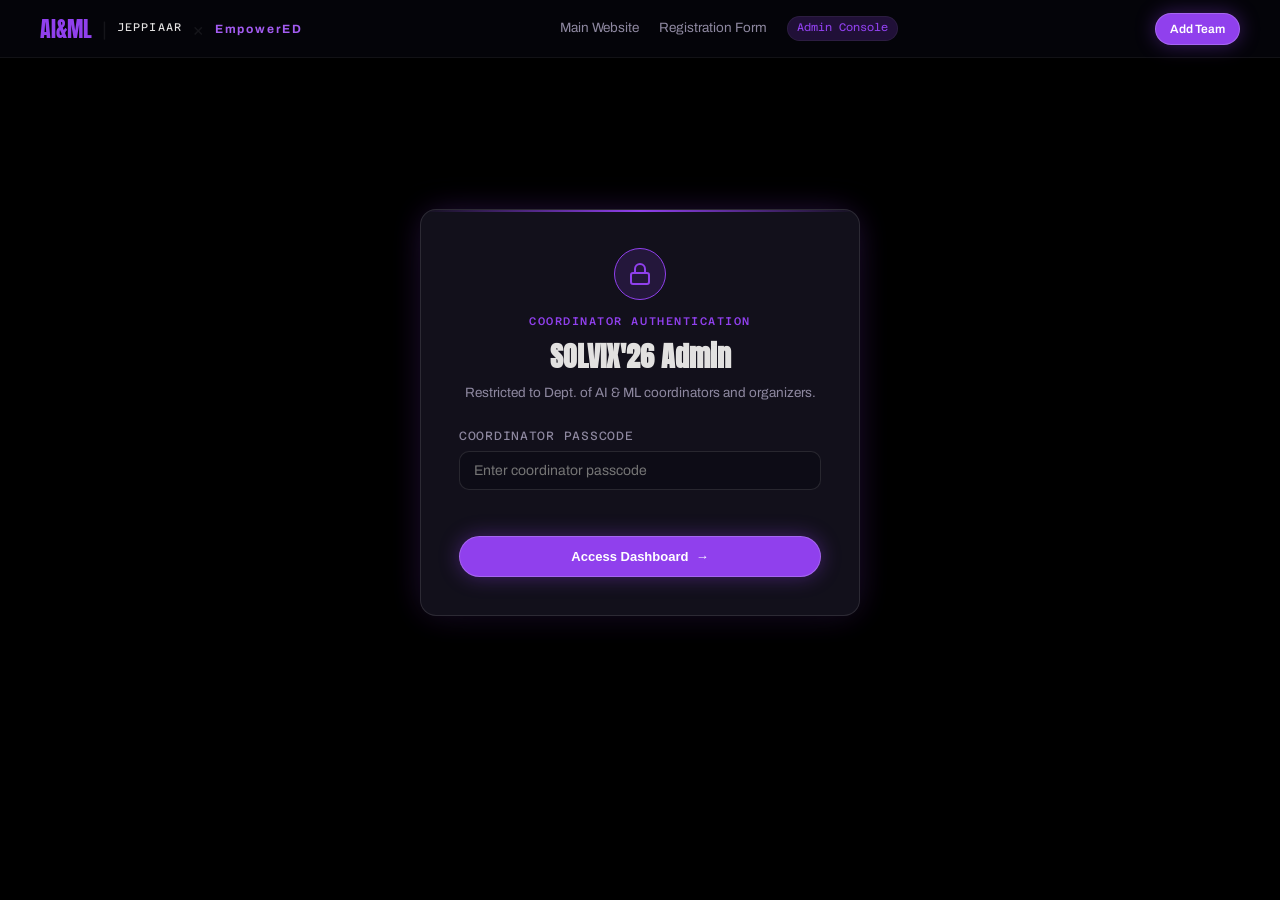
==== commit d4959b1c: "Update admin.html" ====
--- a/admin.html
+++ b/admin.html
@@ -584,8 +584,7 @@
       <div class="field">
         <label for="adminPass">Coordinator Passcode</label>
         <input type="password" id="adminPass" placeholder="Enter coordinator passcode" required autocomplete="current-password">
-        <small style="color:var(--ash-dim); font-size:11px; margin-top:5px; display:block;">Default passcode: <code style="color:var(--violet); font-family:var(--f-mono);">solvix2026</code></small>
-        <small class="error-msg" id="loginError"></small>
+         <small class="error-msg" id="loginError"></small>
       </div>
 
       <button type="submit" class="btn btn--primary" style="width:100%; margin-top:20px; padding:12px;">
@@ -643,7 +642,7 @@
       <div class="stat-card">
         <p class="stat-k">Verified &amp; Paid</p>
         <p class="stat-v" id="statVerified" style="color:var(--emerald);">0</p>
-        <p class="stat-sub">&#8377;299 received &amp; confirmed</p>
+        <p class="stat-sub">&#8377;150 Round 1 received &amp; confirmed</p>
       </div>
       <div class="stat-card">
         <p class="stat-k">Pending Review</p>
@@ -682,6 +681,7 @@
             <th>Reg ID</th>
             <th>Team Name &amp; College</th>
             <th>Size</th>
+            <th>T-Shirt</th>
             <th>Leader &amp; Contact</th>
             <th>Transaction ID</th>
             <th>Status</th>
@@ -691,7 +691,7 @@
         </thead>
         <tbody id="regTableBody">
           <tr>
-            <td colspan="8" style="text-align:center; padding:40px; color:var(--ash);">
+            <td colspan="9" style="text-align:center; padding:40px; color:var(--ash);">
               Loading registrations from database...
             </td>
           </tr>
@@ -806,11 +806,19 @@
       <button id="closeSqlBtn" class="btn btn--ghost btn--sm">&times; Close</button>
     </div>
     <p style="color:var(--ash); font-size:13.5px; line-height:1.6; margin:0 0 14px;">
-      To use a live Supabase project, copy and run this SQL query in your Supabase SQL Editor. It creates the <code style="color:var(--violet);">teams</code> table and sets up Row Level Security (RLS) policies.
+      If the <code style="color:var(--violet);">teams</code> table already exists, run the missing-columns ALTER first. For a new project, copy and run the full schema below. This covers t-shirt size, parent / HOD numbers, ID cards, payment proof, and WhatsApp status.
     </p>
-    <pre id="sqlCodeBlock" style="background:#0a0a0c; border:1px solid var(--border); border-radius:8px; padding:16px; font-family:var(--f-mono); font-size:12px; color:var(--bone); max-height:260px; overflow-y:auto; line-height:1.5; white-space:pre-wrap;"></pre>
+
+    <h4 style="font-family:var(--f-mono); font-size:11px; letter-spacing:0.1em; text-transform:uppercase; color:var(--violet); margin:0 0 8px;">1. Add missing columns (existing database)</h4>
+    <pre id="tshirtSqlCodeBlock" style="background:#0a0a0c; border:1px solid var(--border); border-radius:8px; padding:16px; font-family:var(--f-mono); font-size:12px; color:var(--bone); max-height:180px; overflow-y:auto; line-height:1.5; white-space:pre-wrap;"></pre>
+    <div style="display:flex; justify-content:flex-end; margin:10px 0 20px; gap:10px;">
+      <button id="copyTshirtSqlBtn" class="btn btn--primary btn--sm">Copy Missing-Columns SQL</button>
+    </div>
+
+    <h4 style="font-family:var(--f-mono); font-size:11px; letter-spacing:0.1em; text-transform:uppercase; color:var(--ash); margin:0 0 8px;">2. Full schema (new database)</h4>
+    <pre id="sqlCodeBlock" style="background:#0a0a0c; border:1px solid var(--border); border-radius:8px; padding:16px; font-family:var(--f-mono); font-size:12px; color:var(--bone); max-height:220px; overflow-y:auto; line-height:1.5; white-space:pre-wrap;"></pre>
     <div style="display:flex; justify-content:flex-end; margin-top:16px; gap:10px;">
-      <button id="copySqlBtn" class="btn btn--primary btn--sm">Copy SQL</button>
+      <button id="copySqlBtn" class="btn btn--ghost btn--sm">Copy Full Schema</button>
     </div>
   </div>
 </div>
@@ -824,7 +832,49 @@
   const LOCAL_STORAGE_KEY = 'hackrush_2k26_local_teams';
   const ADMIN_PASSCODES = ['solvix2026', 'admin@solvix', 'solvixadmin'];
 
-  const SUPABASE_SCHEMA_SQL = `-- HACKRUSH 2K26 / SOLVIX'26 DATABASE SCHEMA
+  const SUPABASE_TSHIRT_ALTER_SQL = `-- SOLVIX'26 — add every missing registration column to an existing database
+-- Run this in Supabase SQL Editor if teams / team_members already exist.
+-- Safe to re-run: ADD COLUMN IF NOT EXISTS will skip columns that are already there.
+
+-- Teams (leader + payment + WhatsApp)
+ALTER TABLE public.teams ADD COLUMN IF NOT EXISTS college_name TEXT DEFAULT '';
+ALTER TABLE public.teams ADD COLUMN IF NOT EXISTS team_size INTEGER;
+ALTER TABLE public.teams ADD COLUMN IF NOT EXISTS leader_name TEXT DEFAULT '';
+ALTER TABLE public.teams ADD COLUMN IF NOT EXISTS leader_email TEXT DEFAULT '';
+ALTER TABLE public.teams ADD COLUMN IF NOT EXISTS leader_phone TEXT DEFAULT '';
+ALTER TABLE public.teams ADD COLUMN IF NOT EXISTS leader_year TEXT DEFAULT '';
+ALTER TABLE public.teams ADD COLUMN IF NOT EXISTS leader_department TEXT DEFAULT '';
+ALTER TABLE public.teams ADD COLUMN IF NOT EXISTS leader_parent_mobile TEXT DEFAULT '';
+ALTER TABLE public.teams ADD COLUMN IF NOT EXISTS leader_incharge_mobile TEXT DEFAULT '';
+ALTER TABLE public.teams ADD COLUMN IF NOT EXISTS leader_tshirt_size TEXT DEFAULT '';
+ALTER TABLE public.teams ADD COLUMN IF NOT EXISTS leader_id_card_url TEXT DEFAULT '';
+ALTER TABLE public.teams ADD COLUMN IF NOT EXISTS transaction_id TEXT DEFAULT '';
+ALTER TABLE public.teams ADD COLUMN IF NOT EXISTS payment_proof_url TEXT DEFAULT '';
+ALTER TABLE public.teams ADD COLUMN IF NOT EXISTS whatsapp_joined BOOLEAN DEFAULT false;
+ALTER TABLE public.teams ADD COLUMN IF NOT EXISTS status TEXT DEFAULT 'pending';
+ALTER TABLE public.teams ADD COLUMN IF NOT EXISTS created_at TIMESTAMPTZ DEFAULT now();
+
+-- Members (college, t-shirt, parent / HOD, ID card)
+ALTER TABLE public.team_members ADD COLUMN IF NOT EXISTS name TEXT DEFAULT '';
+ALTER TABLE public.team_members ADD COLUMN IF NOT EXISTS email TEXT DEFAULT '';
+ALTER TABLE public.team_members ADD COLUMN IF NOT EXISTS phone TEXT DEFAULT '';
+ALTER TABLE public.team_members ADD COLUMN IF NOT EXISTS year TEXT DEFAULT '';
+ALTER TABLE public.team_members ADD COLUMN IF NOT EXISTS college TEXT DEFAULT '';
+ALTER TABLE public.team_members ADD COLUMN IF NOT EXISTS department TEXT DEFAULT '';
+ALTER TABLE public.team_members ADD COLUMN IF NOT EXISTS tshirt_size TEXT DEFAULT '';
+ALTER TABLE public.team_members ADD COLUMN IF NOT EXISTS parent_mobile TEXT DEFAULT '';
+ALTER TABLE public.team_members ADD COLUMN IF NOT EXISTS incharge_mobile TEXT DEFAULT '';
+ALTER TABLE public.team_members ADD COLUMN IF NOT EXISTS id_card_url TEXT DEFAULT '';
+ALTER TABLE public.team_members ADD COLUMN IF NOT EXISTS is_leader BOOLEAN DEFAULT false;
+ALTER TABLE public.team_members ADD COLUMN IF NOT EXISTS created_at TIMESTAMPTZ DEFAULT now();`;
+
+  const SUPABASE_SCHEMA_SQL = `-- ============================================================================
+-- HACKRUSH 2K26 / SOLVIX'26 — COMPLETE DATABASE SCHEMA
+-- Paste this entire script into Supabase → SQL Editor → Run
+-- Covers every field collected on register.html
+-- ============================================================================
+
+-- 1) Teams
 CREATE TABLE IF NOT EXISTS public.teams (
     id UUID PRIMARY KEY DEFAULT gen_random_uuid(),
     registration_id TEXT UNIQUE NOT NULL,
@@ -838,35 +888,76 @@
     leader_department TEXT NOT NULL,
     leader_parent_mobile TEXT DEFAULT '',
     leader_incharge_mobile TEXT DEFAULT '',
-    leader_id_card_url TEXT NOT NULL,
+    leader_tshirt_size TEXT DEFAULT '',
+    leader_id_card_url TEXT NOT NULL DEFAULT '',
     transaction_id TEXT DEFAULT '',
-    payment_proof_url TEXT NOT NULL,
+    payment_proof_url TEXT NOT NULL DEFAULT '',
     whatsapp_joined BOOLEAN NOT NULL DEFAULT false,
-    status TEXT NOT NULL DEFAULT 'pending' CHECK (status IN ('pending', 'approved', 'rejected')),
+    status TEXT NOT NULL DEFAULT 'pending' CHECK (status IN ('pending', 'approved', 'rejected', 'verified')),
     created_at TIMESTAMPTZ NOT NULL DEFAULT now()
 );
 
+-- 2) Members (one row per participant, including the leader)
 CREATE TABLE IF NOT EXISTS public.team_members (
     id UUID PRIMARY KEY DEFAULT gen_random_uuid(),
     team_id UUID NOT NULL REFERENCES public.teams(id) ON DELETE CASCADE,
     name TEXT NOT NULL,
     email TEXT NOT NULL,
     phone TEXT NOT NULL,
-    year TEXT NOT NULL,
-    college TEXT NOT NULL,
-    department TEXT NOT NULL,
-    id_card_url TEXT NOT NULL,
+    year TEXT NOT NULL DEFAULT '',
+    college TEXT NOT NULL DEFAULT '',
+    department TEXT NOT NULL DEFAULT '',
+    tshirt_size TEXT DEFAULT '',
+    parent_mobile TEXT DEFAULT '',
+    incharge_mobile TEXT DEFAULT '',
+    id_card_url TEXT NOT NULL DEFAULT '',
     is_leader BOOLEAN NOT NULL DEFAULT false,
     created_at TIMESTAMPTZ NOT NULL DEFAULT now()
 );
 
--- Required public storage buckets for registration uploads.
+-- 3) Add any columns missing from an older table (safe to re-run)
+ALTER TABLE public.teams ADD COLUMN IF NOT EXISTS college_name TEXT DEFAULT '';
+ALTER TABLE public.teams ADD COLUMN IF NOT EXISTS team_size INTEGER;
+ALTER TABLE public.teams ADD COLUMN IF NOT EXISTS leader_name TEXT DEFAULT '';
+ALTER TABLE public.teams ADD COLUMN IF NOT EXISTS leader_email TEXT DEFAULT '';
+ALTER TABLE public.teams ADD COLUMN IF NOT EXISTS leader_phone TEXT DEFAULT '';
+ALTER TABLE public.teams ADD COLUMN IF NOT EXISTS leader_year TEXT DEFAULT '';
+ALTER TABLE public.teams ADD COLUMN IF NOT EXISTS leader_department TEXT DEFAULT '';
+ALTER TABLE public.teams ADD COLUMN IF NOT EXISTS leader_parent_mobile TEXT DEFAULT '';
+ALTER TABLE public.teams ADD COLUMN IF NOT EXISTS leader_incharge_mobile TEXT DEFAULT '';
+ALTER TABLE public.teams ADD COLUMN IF NOT EXISTS leader_tshirt_size TEXT DEFAULT '';
+ALTER TABLE public.teams ADD COLUMN IF NOT EXISTS leader_id_card_url TEXT DEFAULT '';
+ALTER TABLE public.teams ADD COLUMN IF NOT EXISTS transaction_id TEXT DEFAULT '';
+ALTER TABLE public.teams ADD COLUMN IF NOT EXISTS payment_proof_url TEXT DEFAULT '';
+ALTER TABLE public.teams ADD COLUMN IF NOT EXISTS whatsapp_joined BOOLEAN DEFAULT false;
+ALTER TABLE public.teams ADD COLUMN IF NOT EXISTS status TEXT DEFAULT 'pending';
+ALTER TABLE public.teams ADD COLUMN IF NOT EXISTS created_at TIMESTAMPTZ DEFAULT now();
+
+ALTER TABLE public.team_members ADD COLUMN IF NOT EXISTS name TEXT DEFAULT '';
+ALTER TABLE public.team_members ADD COLUMN IF NOT EXISTS email TEXT DEFAULT '';
+ALTER TABLE public.team_members ADD COLUMN IF NOT EXISTS phone TEXT DEFAULT '';
+ALTER TABLE public.team_members ADD COLUMN IF NOT EXISTS year TEXT DEFAULT '';
+ALTER TABLE public.team_members ADD COLUMN IF NOT EXISTS college TEXT DEFAULT '';
+ALTER TABLE public.team_members ADD COLUMN IF NOT EXISTS department TEXT DEFAULT '';
+ALTER TABLE public.team_members ADD COLUMN IF NOT EXISTS tshirt_size TEXT DEFAULT '';
+ALTER TABLE public.team_members ADD COLUMN IF NOT EXISTS parent_mobile TEXT DEFAULT '';
+ALTER TABLE public.team_members ADD COLUMN IF NOT EXISTS incharge_mobile TEXT DEFAULT '';
+ALTER TABLE public.team_members ADD COLUMN IF NOT EXISTS id_card_url TEXT DEFAULT '';
+ALTER TABLE public.team_members ADD COLUMN IF NOT EXISTS is_leader BOOLEAN DEFAULT false;
+ALTER TABLE public.team_members ADD COLUMN IF NOT EXISTS created_at TIMESTAMPTZ DEFAULT now();
+
+CREATE INDEX IF NOT EXISTS teams_status_idx ON public.teams (status);
+CREATE INDEX IF NOT EXISTS teams_created_at_idx ON public.teams (created_at DESC);
+CREATE INDEX IF NOT EXISTS team_members_team_id_idx ON public.team_members (team_id);
+
+-- 4) Public storage buckets for ID cards and payment screenshots
 INSERT INTO storage.buckets (id, name, public)
 VALUES
     ('id-cards', 'id-cards', true),
     ('payment-receipts', 'payment-receipts', true)
 ON CONFLICT (id) DO UPDATE SET public = EXCLUDED.public;
 
+-- 5) Row Level Security
 ALTER TABLE public.teams ENABLE ROW LEVEL SECURITY;
 ALTER TABLE public.team_members ENABLE ROW LEVEL SECURITY;
 
@@ -875,17 +966,31 @@
 DROP POLICY IF EXISTS "Allow public read teams" ON public.teams;
 DROP POLICY IF EXISTS "Allow public update teams" ON public.teams;
 DROP POLICY IF EXISTS "Allow public read team_members" ON public.team_members;
+DROP POLICY IF EXISTS "Allow authenticated full access to teams" ON public.teams;
+DROP POLICY IF EXISTS "Allow authenticated full access to team_members" ON public.team_members;
 DROP POLICY IF EXISTS "Allow public upload registration files" ON storage.objects;
-
-CREATE POLICY "Allow public insert into teams" ON public.teams FOR INSERT TO anon, authenticated WITH CHECK (true);
-CREATE POLICY "Allow public insert into team_members" ON public.team_members FOR INSERT TO anon, authenticated WITH CHECK (true);
-CREATE POLICY "Allow public read teams" ON public.teams FOR SELECT TO anon, authenticated USING (true);
-CREATE POLICY "Allow public update teams" ON public.teams FOR UPDATE TO anon, authenticated USING (true) WITH CHECK (true);
-CREATE POLICY "Allow public read team_members" ON public.team_members FOR SELECT TO anon, authenticated USING (true);
-CREATE POLICY "Allow public upload registration files" ON storage.objects FOR INSERT TO anon, authenticated WITH CHECK (bucket_id IN ('id-cards', 'payment-receipts'));
-
-CREATE POLICY "Allow authenticated full access to teams" ON public.teams FOR ALL TO authenticated USING (true);
-CREATE POLICY "Allow authenticated full access to team_members" ON public.team_members FOR ALL TO authenticated USING (true);`;
+DROP POLICY IF EXISTS "Allow public read registration files" ON storage.objects;
+
+CREATE POLICY "Allow public insert into teams"
+  ON public.teams FOR INSERT TO anon, authenticated WITH CHECK (true);
+CREATE POLICY "Allow public insert into team_members"
+  ON public.team_members FOR INSERT TO anon, authenticated WITH CHECK (true);
+CREATE POLICY "Allow public read teams"
+  ON public.teams FOR SELECT TO anon, authenticated USING (true);
+CREATE POLICY "Allow public update teams"
+  ON public.teams FOR UPDATE TO anon, authenticated USING (true) WITH CHECK (true);
+CREATE POLICY "Allow public read team_members"
+  ON public.team_members FOR SELECT TO anon, authenticated USING (true);
+CREATE POLICY "Allow authenticated full access to teams"
+  ON public.teams FOR ALL TO authenticated USING (true) WITH CHECK (true);
+CREATE POLICY "Allow authenticated full access to team_members"
+  ON public.team_members FOR ALL TO authenticated USING (true) WITH CHECK (true);
+CREATE POLICY "Allow public upload registration files"
+  ON storage.objects FOR INSERT TO anon, authenticated
+  WITH CHECK (bucket_id IN ('id-cards', 'payment-receipts'));
+CREATE POLICY "Allow public read registration files"
+  ON storage.objects FOR SELECT TO anon, authenticated
+  USING (bucket_id IN ('id-cards', 'payment-receipts'));`;
 
   // Default seed teams if local storage is clean
   const INITIAL_SEEDS = [
@@ -902,6 +1007,7 @@
       leader_email: 'aravind.aiml@jeppiaar.ac.in',
       leader_parent_mobile: '9840987654',
       leader_hod_mobile: '9444112233',
+      leader_tshirt_size: '40',
       leader_id_card_url: 'https://images.unsplash.com/photo-1534528741775-53994a69daeb?w=500&auto=format&fit=crop&q=60',
       payment_screenshot_url: 'https://images.unsplash.com/photo-1554224155-8d04cb21cd6c?w=600&auto=format&fit=crop&q=60',
       transaction_id: 'UTR4928109384',
@@ -917,6 +1023,7 @@
           department: 'Computer Science and Engineering',
           mobile: '9790123456',
           email: 'sneha.v@jeppiaar.ac.in',
+          tshirt_size: '36',
           id_card_url: 'https://images.unsplash.com/photo-1517841905240-472988babdf9?w=500&auto=format&fit=crop&q=60',
         },
         {
@@ -927,6 +1034,7 @@
           department: 'Information Technology',
           mobile: '9884123456',
           email: 'rohit.k@jeppiaar.ac.in',
+          tshirt_size: '42',
           id_card_url: 'https://images.unsplash.com/photo-1539571696357-5a69c17a67c6?w=500&auto=format&fit=crop&q=60',
         }
       ]
@@ -944,6 +1052,7 @@
       leader_email: 'pooja.ram@ceg.edu',
       leader_parent_mobile: '9445987654',
       leader_hod_mobile: '9841002244',
+      leader_tshirt_size: '38',
       leader_id_card_url: 'https://images.unsplash.com/photo-1573496359142-b8d87734a5a2?w=500&auto=format&fit=crop&q=60',
       payment_screenshot_url: 'https://images.unsplash.com/photo-1554224155-8d04cb21cd6c?w=600&auto=format&fit=crop&q=60',
       transaction_id: 'UTR8839201948',
@@ -959,6 +1068,7 @@
           department: 'ECE',
           mobile: '9445889900',
           email: 'karthik.r@ceg.edu',
+          tshirt_size: '40',
           id_card_url: 'https://images.unsplash.com/photo-1507003211169-0a1dd7228f2d?w=500&auto=format&fit=crop&q=60',
         }
       ]
@@ -991,7 +1101,9 @@
   const showSqlBtn = document.getElementById('showSqlBtn');
   const closeSqlBtn = document.getElementById('closeSqlBtn');
   const copySqlBtn = document.getElementById('copySqlBtn');
+  const copyTshirtSqlBtn = document.getElementById('copyTshirtSqlBtn');
   const sqlCodeBlock = document.getElementById('sqlCodeBlock');
+  const tshirtSqlCodeBlock = document.getElementById('tshirtSqlCodeBlock');
 
   // Supabase Config Modal Elements
   const supaConfigModal = document.getElementById('supaConfigModal');
@@ -1137,6 +1249,40 @@
     return t.status === 'approved' || t.status === 'verified';
   }
 
+  function memberTshirt(m) {
+    if (!m) return '';
+    return String(m.tshirt_size || m.tshirt || m.leader_tshirt_size || '').trim();
+  }
+
+  function leaderTshirt(team) {
+    if (!team) return '';
+    const members = Array.isArray(team.members) ? team.members : [];
+    const leaderMember = members.find(function(m) {
+      return m.is_leader === true || m.is_leader === 'true' || (m.name || m.member_name) === team.leader_name;
+    });
+    return String(
+      team.leader_tshirt_size ||
+      team.leader_tshirt ||
+      memberTshirt(leaderMember) ||
+      ''
+    ).trim();
+  }
+
+  function teamTshirtSummary(team) {
+    const sizes = [];
+    const leaderSize = leaderTshirt(team);
+    sizes.push(leaderSize ? 'L ' + leaderSize : 'L —');
+    const members = Array.isArray(team.members) ? team.members : [];
+    members.forEach(function(m) {
+      const isLeader = m.is_leader === true || m.is_leader === 'true';
+      const name = m.name || m.member_name || '';
+      if (isLeader || name === team.leader_name) return;
+      const size = memberTshirt(m);
+      sizes.push(size || '—');
+    });
+    return sizes.join(' · ');
+  }
+
   function updateStats(teams) {
     const total = teams.length;
     const verified = teams.filter(isVerified).length;
@@ -1148,14 +1294,14 @@
     if (statSlots) statSlots.textContent = String(slots);
     if (statVerified) statVerified.textContent = String(verified);
     if (statPending) statPending.textContent = String(pending);
-    if (statRevenue) statRevenue.textContent = '₹' + (verified * 299);
+    if (statRevenue) statRevenue.textContent = '₹' + (verified * 150);
   }
 
   async function loadRegistrations() {
     if (regTableBody) {
       regTableBody.innerHTML = `
         <tr>
-          <td colspan="8" style="text-align:center; padding:40px; color:var(--ash);">
+          <td colspan="9" style="text-align:center; padding:40px; color:var(--ash);">
             <svg width="20" height="20" viewBox="0 0 24 24" fill="none" stroke="currentColor" stroke-width="2" style="animation:spin 1s linear infinite; vertical-align:middle; margin-right:8px;"><circle cx="12" cy="12" r="10" stroke-opacity="0.25"/><path d="M12 2a10 10 0 0 1 10 10"/></svg>
             Loading registrations...
           </td>
@@ -1172,7 +1318,7 @@
       if (regTableBody) {
         regTableBody.innerHTML = `
           <tr>
-            <td colspan="8" style="text-align:center; padding:40px; color:#EF4444;">
+            <td colspan="9" style="text-align:center; padding:40px; color:#EF4444;">
               Failed to load registrations. Check console logs.
             </td>
           </tr>
@@ -1216,7 +1362,7 @@
     if (filtered.length === 0) {
       regTableBody.innerHTML = `
         <tr>
-          <td colspan="8" style="text-align:center; padding:40px; color:var(--ash);">
+          <td colspan="9" style="text-align:center; padding:40px; color:var(--ash);">
             No registrations found matching current search / filters.
           </td>
         </tr>
@@ -1239,6 +1385,7 @@
             <div style="font-size:12px; color:var(--ash);">${escapeHtml(college)}</div>
           </td>
           <td><span class="chip" style="font-size:11px;">${team.team_size}</span></td>
+          <td><span class="mono" style="font-size:11px; color:var(--bone);">${escapeHtml(teamTshirtSummary(team))}</span></td>
           <td>
             <div>${escapeHtml(team.leader_name)}</div>
             <div style="font-size:11.5px; font-family:var(--f-mono); color:var(--ash);">${escapeHtml(phone)}</div>
@@ -1352,11 +1499,14 @@
       {
         name: leaderMember?.name || team.leader_name || '',
         email: leaderMember?.email || team.leader_email || '',
-        phone: leaderMember?.phone || team.leader_phone || '',
-        year: leaderMember?.year || team.leader_year || '',
-        college: leaderMember?.college || team.college_name || '',
+        phone: leaderMember?.phone || team.leader_phone || team.leader_mobile || '',
+        year: leaderMember?.year || team.leader_year || team.leader_study_year || '',
+        college: leaderMember?.college || team.college_name || team.leader_college || '',
         dept: leaderMember?.department || team.leader_department || '',
-        id_url: leaderMember?.id_card_url || '',
+        tshirt: leaderMember?.tshirt_size || team.leader_tshirt_size || '',
+        parent: leaderMember?.parent_mobile || team.leader_parent_mobile || '',
+        hod: leaderMember?.incharge_mobile || team.leader_incharge_mobile || team.leader_hod_mobile || '',
+        id_url: leaderMember?.id_card_url || team.leader_id_card_url || '',
         is_leader: true,
       }
     ];
@@ -1372,6 +1522,9 @@
             year: m.study_year || m.year || '',
             college: m.college || '',
             dept: m.department,
+            tshirt: m.tshirt_size || m.tshirt || '',
+            parent: m.parent_mobile || m.parent_phone || '',
+            hod: m.incharge_mobile || m.hod_mobile || m.hod_phone || '',
             id_url: m.id_card_url,
             is_leader: false,
           });
@@ -1389,7 +1542,8 @@
                 ${m.is_leader ? '<span class="chip" style="background:rgba(144,64,237,0.2); color:var(--violet); font-size:10px;">LEADER</span>' : ''}
               </div>
               <div style="font-size:12px; color:var(--ash); margin-top:2px;">
-                ${escapeHtml(m.college || '')} • ${escapeHtml(m.dept || '')} • ${escapeHtml(m.year || '')} • <a href="tel:${m.phone}" style="color:var(--bone);">${escapeHtml(m.phone)}</a> • <a href="mailto:${m.email}" style="color:var(--violet);">${escapeHtml(m.email)}</a>
+                ${escapeHtml(m.college || '')} • ${escapeHtml(m.dept || '')} • ${escapeHtml(m.year || '')} • T-Shirt: ${escapeHtml(m.tshirt || '-')} • <a href="tel:${m.phone}" style="color:var(--bone);">${escapeHtml(m.phone)}</a> • <a href="mailto:${m.email}" style="color:var(--violet);">${escapeHtml(m.email)}</a>
+                ${(m.parent || m.hod) ? '<br>Parent: ' + escapeHtml(m.parent || '-') + ' • HOD / In-charge: ' + escapeHtml(m.hod || '-') : ''}
               </div>
             </div>
             <div>
@@ -1475,7 +1629,7 @@
     detailModal?.classList.remove('active');
   });
 
-  // Export to CSV
+  // Export every team and participant detail except ID-card and payment-proof URLs.
   exportCsvBtn?.addEventListener('click', function() {
     if (allTeams.length === 0) {
       alert('No registrations available to export.');
@@ -1483,68 +1637,116 @@
     }
 
     const headers = [
-      'Registration ID',
-      'Team Name',
-      'College Name',
-      'Team Size',
-      'Status',
-      'Leader Name',
-      'Leader Email',
-      'Leader Phone',
-      'Member 2 Name',
-      'Member 2 Phone',
-      'Member 3 Name',
-      'Member 3 Phone',
-      'Transaction ID',
-      'WhatsApp Joined',
-      'Created At'
+      'Registration ID', 'Team Name', 'Team Size', 'Status', 'Created At',
+      'Transaction ID', 'WhatsApp Joined',
+      'Participant Number', 'Participant Role', 'Participant Name',
+      'Participant Email', 'Participant Phone', 'Parent / Guardian Phone',
+      'College / University', 'Year of Study', 'Department',
+      'HOD / In-charge Phone', 'T-Shirt Size'
     ];
 
-    const rows = allTeams.map(function(t) {
-      const regId = t.registration_id || t.id;
-      const college = t.leader_college || t.college_name || '';
-      const leaderPhone = t.leader_mobile || t.leader_phone || '';
-      // The leader is stored separately; members contains the remaining participants
-      // after the Supabase query is normalized below.
-      const members = (t.members || []).filter(function(m) {
-        return (m.member_name || m.name || '') !== (t.leader_name || '');
+    function csvValue(value) {
+      const text = value === null || value === undefined ? '' : String(value);
+      return '"' + text.replace(/"/g, '""') + '"';
+    }
+
+    const rows = [];
+    allTeams.forEach(function(t) {
+      const members = Array.isArray(t.members) ? t.members : [];
+      const leader = {
+        name: t.leader_name || '',
+        email: t.leader_email || '',
+        phone: t.leader_mobile || t.leader_phone || '',
+        year: t.leader_year || t.leader_study_year || '',
+        college: t.leader_college || t.college_name || '',
+        department: t.leader_department || '',
+        tshirt: leaderTshirt(t),
+        parentPhone: t.leader_parent_mobile || t.leader_parent_phone || '',
+        hodPhone: t.leader_incharge_mobile || t.leader_hod_mobile || t.leader_hod_phone || ''
+      };
+
+      // Supabase returns the leader in team_members; local fallback data may not.
+      const participantRows = [{ participant: leader, role: 'Team Leader' }];
+      members.forEach(function(m) {
+        const isLeader = m.is_leader === true || m.is_leader === 'true';
+        const memberName = m.name || m.member_name || '';
+        if (isLeader || memberName === leader.name) {
+          if (!leader.tshirt) leader.tshirt = memberTshirt(m);
+          return;
+        }
+        participantRows.push({
+          participant: {
+            name: memberName,
+            email: m.email || '',
+            phone: m.phone || m.mobile || '',
+            year: m.year || m.study_year || '',
+            college: m.college || '',
+            department: m.department || '',
+            tshirt: memberTshirt(m),
+            parentPhone: m.parent_mobile || m.parent_phone || '',
+            hodPhone: m.incharge_mobile || m.hod_mobile || m.hod_phone || ''
+          },
+          role: 'Member'
+        });
       });
-      const m2 = members[0] || {};
-      const m3 = members[1] || {};
-
-      return [
-        regId,
-        `"${(t.team_name || '').replace(/"/g, '""')}"`,
-        `"${college.replace(/"/g, '""')}"`,
-        t.team_size,
-        t.status,
-        `"${(t.leader_name || '').replace(/"/g, '""')}"`,
-        t.leader_email,
-        leaderPhone,
-        `"${(m2.member_name || m2.name || '').replace(/"/g, '""')}"`,
-        m2.mobile || m2.phone || '',
-        `"${(m3.member_name || m3.name || '').replace(/"/g, '""')}"`,
-        m3.mobile || m3.phone || '',
-        `"${(t.transaction_id || '').replace(/"/g, '""')}"`,
-        t.whatsapp_joined ? 'Yes' : 'No',
-        t.created_at
-      ];
+
+      participantRows.forEach(function(entry, index) {
+        const p = entry.participant;
+        rows.push([
+          t.registration_id || t.id || '',
+          t.team_name || '',
+          t.team_size || '',
+          t.status || '',
+          t.created_at || '',
+          t.transaction_id || '',
+          t.whatsapp_joined ? 'Yes' : 'No',
+          index + 1,
+          entry.role,
+          p.name,
+          p.email,
+          p.phone,
+          p.parentPhone,
+          p.college,
+          p.year,
+          p.department,
+          p.hodPhone,
+          p.tshirt
+        ].map(csvValue).join(','));
+      });
     });
 
-    const csvContent = [headers.join(','), ...rows.map(r => r.join(','))].join('\n');
+    const csvContent = '\uFEFF' + [headers.map(csvValue).join(','), ...rows].join('\n');
     const blob = new Blob([csvContent], { type: 'text/csv;charset=utf-8;' });
     const url = URL.createObjectURL(blob);
     const link = document.createElement('a');
-    link.setAttribute('href', url);
-    link.setAttribute('download', `SOLVIX26_Registrations_${new Date().toISOString().slice(0, 10)}.csv`);
+    link.href = url;
+    link.download = `SOLVIX26_All_Participants_${new Date().toISOString().slice(0, 10)}.csv`;
     document.body.appendChild(link);
     link.click();
     document.body.removeChild(link);
     URL.revokeObjectURL(url);
   });
 
+  function copySqlText(text, btn, idleLabel) {
+    const value = (text || '').trim();
+    if (!value) return;
+    const done = function() {
+      if (!btn) return;
+      btn.textContent = 'Copied to Clipboard!';
+      setTimeout(function() { btn.textContent = idleLabel; }, 2000);
+    };
+    if (navigator.clipboard && navigator.clipboard.writeText) {
+      navigator.clipboard.writeText(value).then(done).catch(function() {
+        window.prompt('Copy this SQL:', value);
+      });
+    } else {
+      window.prompt('Copy this SQL:', value);
+    }
+  }
+
   // SQL Modal
   showSqlBtn?.addEventListener('click', function() {
+    if (tshirtSqlCodeBlock) tshirtSqlCodeBlock.textContent = SUPABASE_TSHIRT_ALTER_SQL.trim();
     if (sqlCodeBlock) sqlCodeBlock.textContent = SUPABASE_SCHEMA_SQL.trim();
     sqlModal?.classList.add('active');
   });
@@ -1553,15 +1755,12 @@
     sqlModal?.classList.remove('active');
   });
 
+  copyTshirtSqlBtn?.addEventListener('click', function() {
+    copySqlText(SUPABASE_TSHIRT_ALTER_SQL, copyTshirtSqlBtn, 'Copy T-Shirt SQL');
+  });
+
   copySqlBtn?.addEventListener('click', function() {
-    if (navigator.clipboard) {
-      navigator.clipboard.writeText(SUPABASE_SCHEMA_SQL.trim()).then(function() {
-        if (copySqlBtn) {
-          copySqlBtn.textContent = 'Copied to Clipboard!';
-          setTimeout(function() { copySqlBtn.textContent = 'Copy SQL'; }, 2000);
-        }
-      });
-    }
+    copySqlText(SUPABASE_SCHEMA_SQL, copySqlBtn, 'Copy Full Schema');
   });
 
   // Supabase Config Modal Controls
